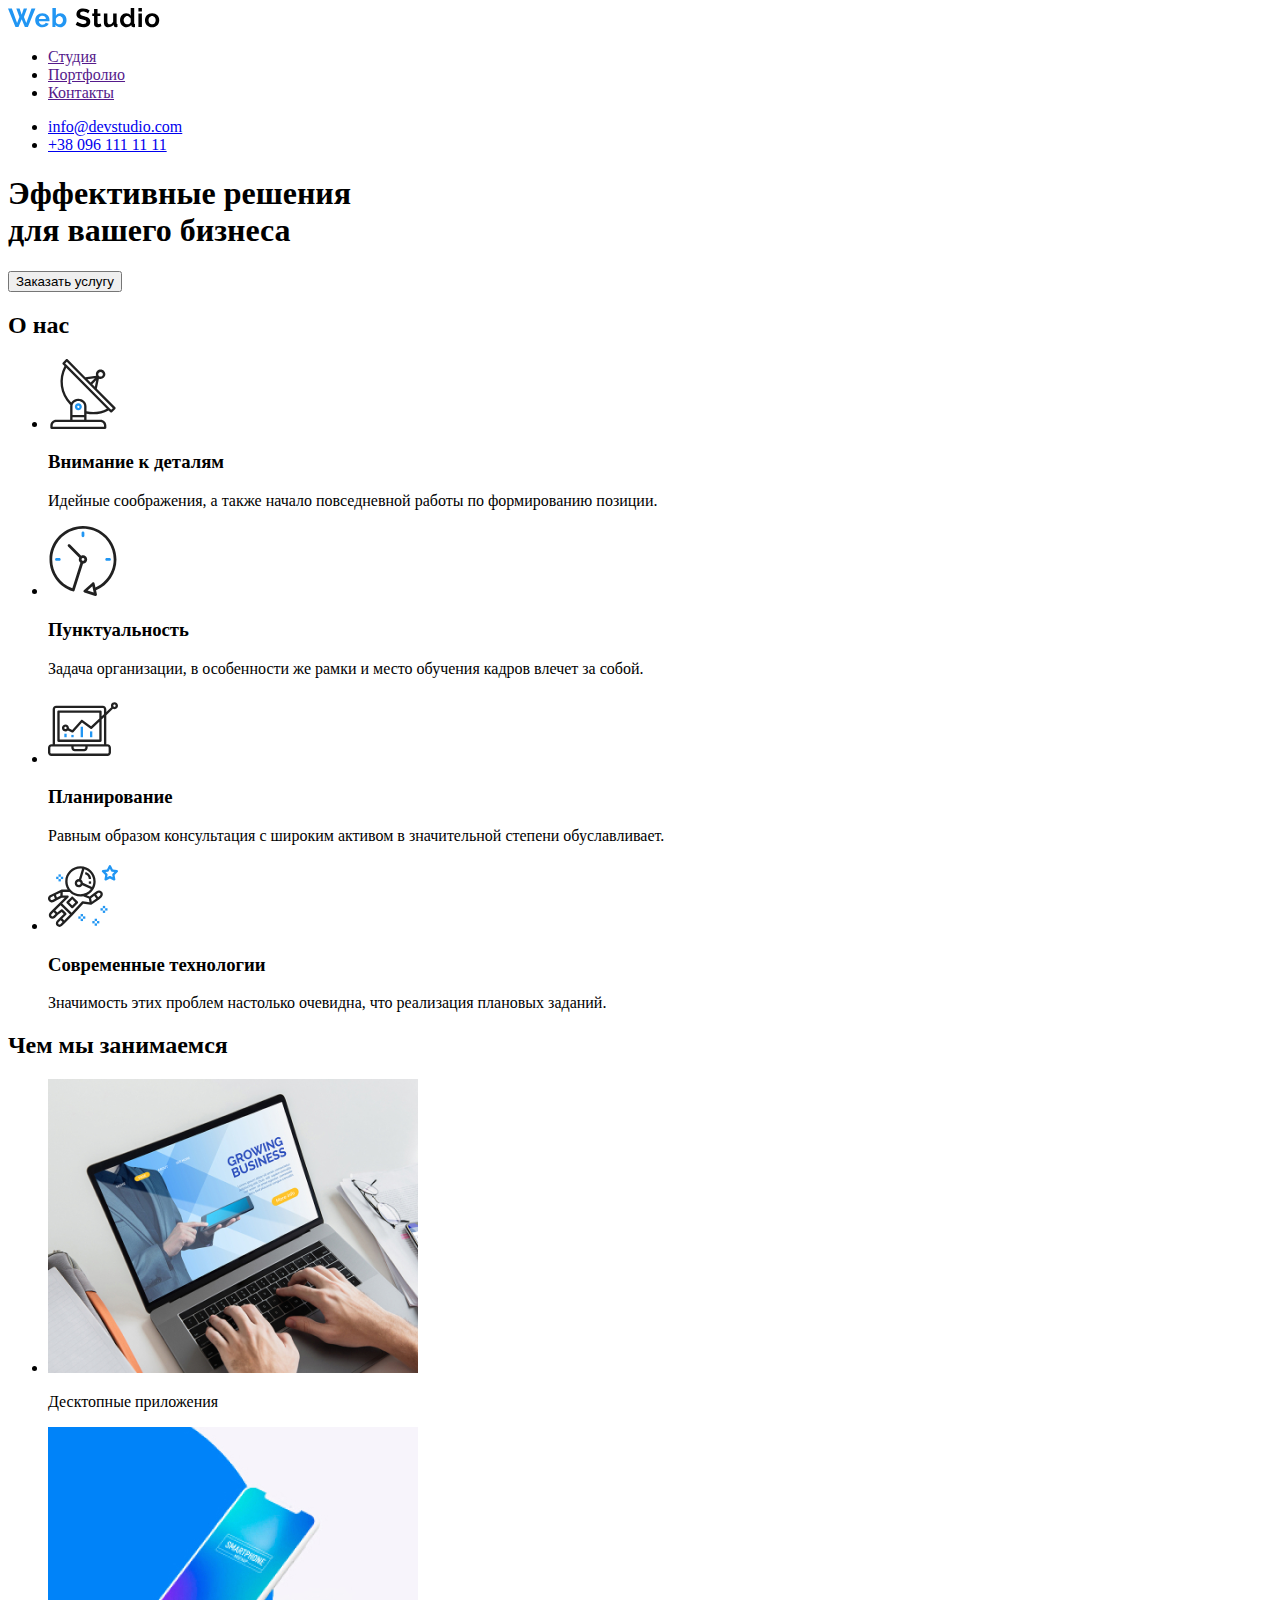
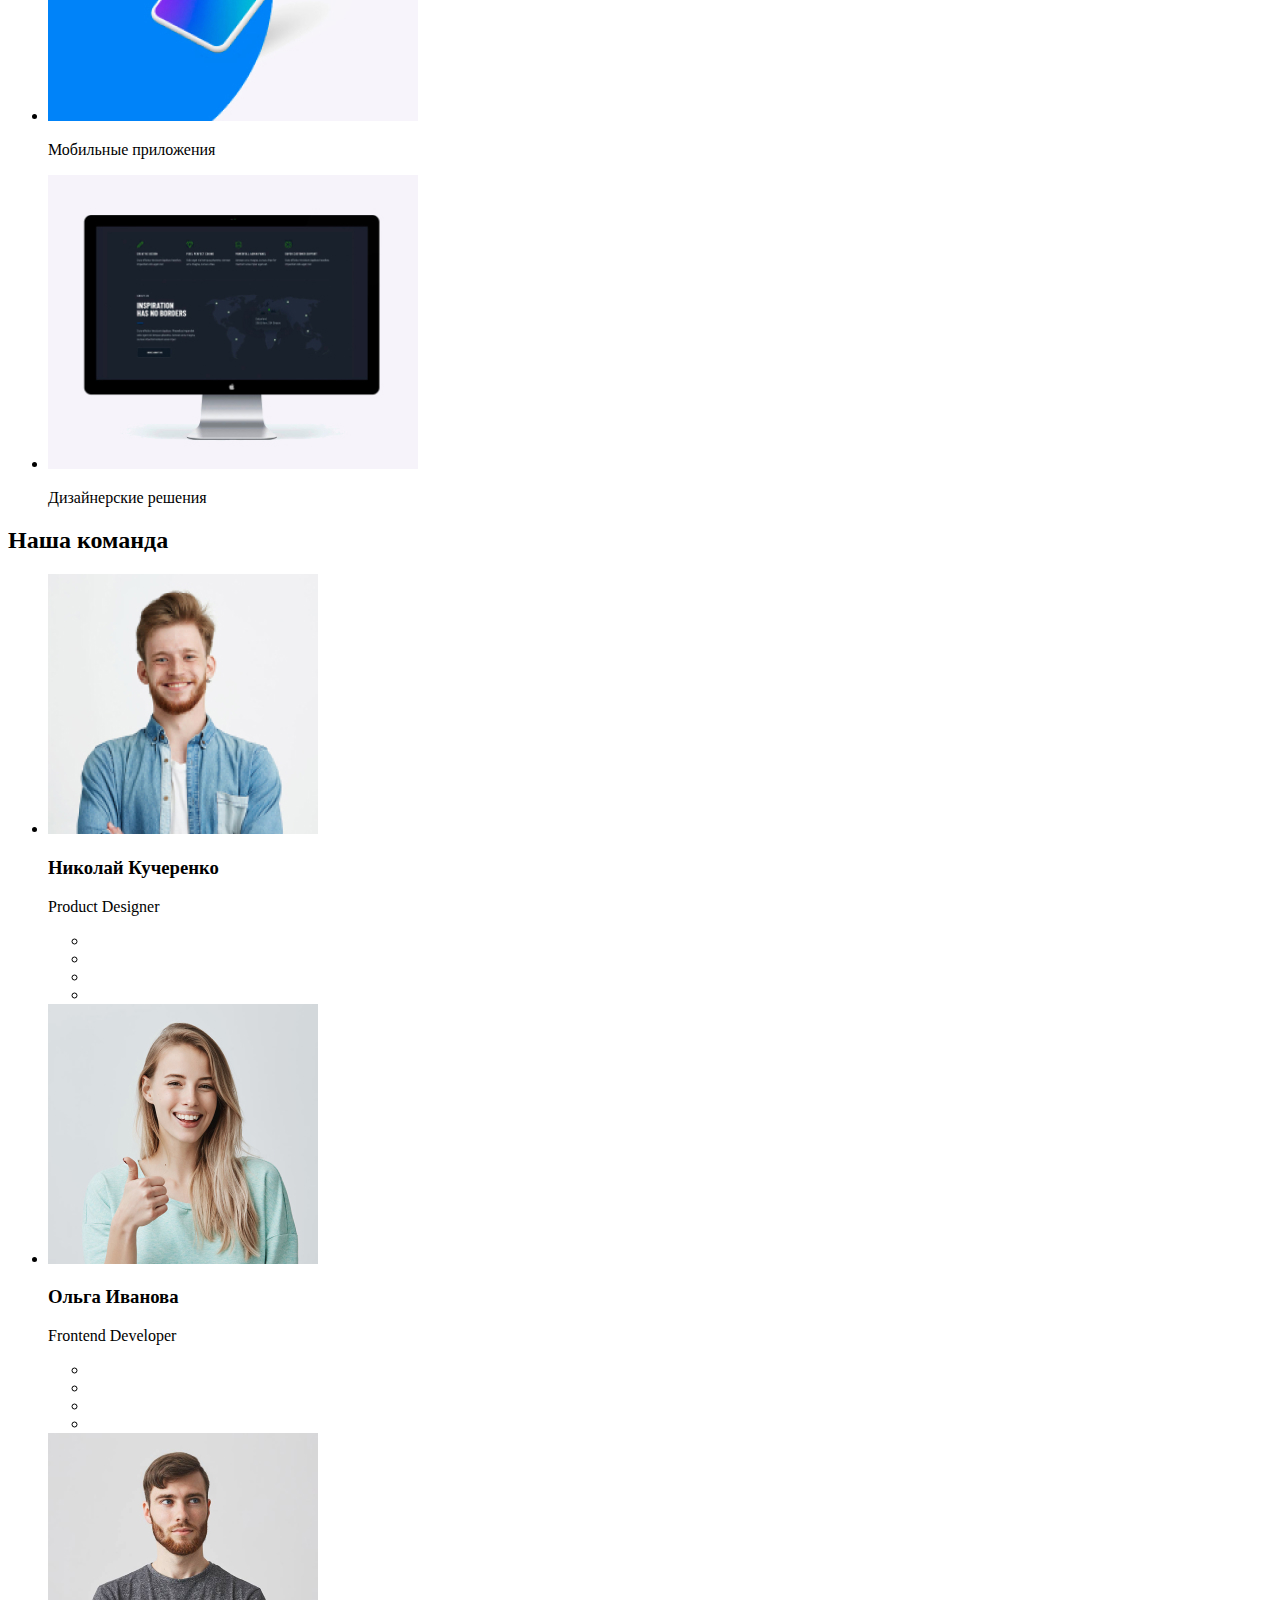
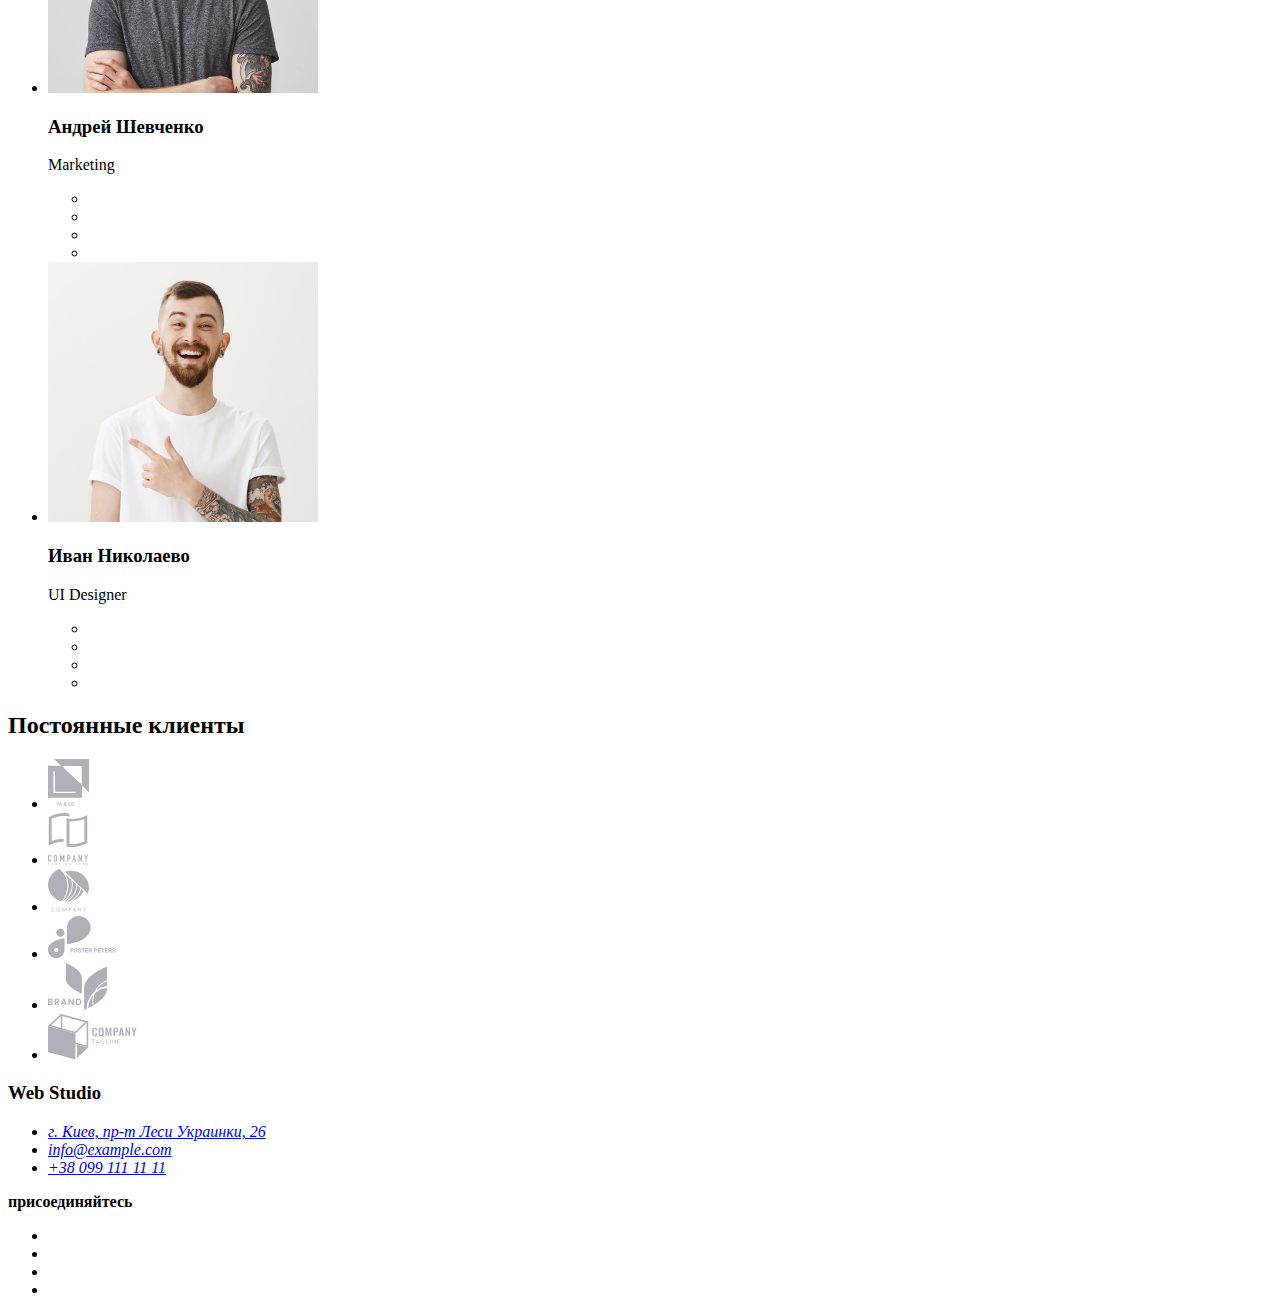
==== index.html @ a101da08 "Разметка портфолио" ====
<!DOCTYPE html>
<html lang="ru">
<head>
    <meta charset="UTF-8">
    <meta name="viewport" content="width=device-width, initial-scale=1.0">
    <title>Студия</title>
</head>
<body>
    <!--Шапка сайта-->
    <header>
    <nav>
        <a href="https://vechorkina.github.io/goit-markup-hw-01/">
            <img src="./images/shapka/Web-Studio.svg" alt="логотип"></a>
        
        <ul>
        <li><a href="">Студия</a></li>
        <li><a href="">Портфолио</a></li>
        <li><a href="">Контакты</a></li>
        </ul>
    </nav>
    <ul>
        <li>
            <a href="mailto:info@devstudio.com">info@devstudio.com</a>
        </li>
        <li>
            <a href="tel:+380961111111">+38 096 111 11 11</a>
        </li>
    </ul>
    </header>


  <main>
      <!--Главная-->  
    <section>
        <h1>Эффективные решения<br/> для вашего бизнеса</h1>
        <button type="button">Заказать услугу</button>
    </section>

    <!--Преимущества-->
    <section>
        <h2>О нас</h2>
        <ul>
            <li>
                <a href=""><img src="./images/section2/antenna-1.svg" alt="антенна"></a>
                <h3>Внимание к деталям</h3>
                <p>Идейные соображения, а также начало повседневной работы по формированию позиции.</p>
            </li>
            <li>
                <a href=""><img src="./images/section2/clock-1.svg" alt="часы"></a>
                <h3>Пунктуальность</h3>
                <p>Задача организации, в особенности же рамки и место обучения кадров влечет за собой.</p>
            </li>
            <li>
                <a href=""><img src="./images/section2/diagram-1.svg" alt="диаграмма"></a>
                <h3>Планирование</h3>
                <p>Равным образом консультация с широким активом в значительной степени обуславливает.</p>
            </li>
            <li>
                <a href=""><img src="./images/section2/astronaut.svg" alt="космонавт"></a>
                <h3>Современные технологии</h3>
                <p>Значимость этих проблем настолько очевидна, что реализация плановых заданий.</p>
            </li>
        </ul>
    </section>

    <!--Услуги-->
    <section>
        <h2>Чем мы занимаемся</h2>
        <ul>
            <li>
                <a href=""><img src="./images/yslygi/img.png" alt="ноутбук" 
                width="370"
                height="294"></a>
                <p>Десктопные приложения</p>
            </li>
            <li>
                <a href=""><img src="./images/yslygi/box.jpg" alt="смартфон"
                width="370"
                height="294"></a>
                <p>Мобильные приложения</p>
            </li>
            <li>
                <a href=""><img src="./images/yslygi/img-1.jpg" alt="монитор"
                    width="370"
                    height="294"></a>
                <p>Дизайнерские решения</p>
            </li>
        </ul>
    </section>

    <!--Наша команда-->
    <section>
        <h2>Наша команда</h2>
          <ul>
                <li> 
                    <img src="./images/komanda/kucherenko.jpg" alt="kucherenko"
                        width="270"
                        height="260">
                    <h3>Николай Кучеренко</h3>
                    <p lang="en">Product Designer</p>
                <ul>
                    <li><a href="" aria-label="иконка Инстаграма"></a></li>
                    <li><a href="" aria-label="иконка Твиттера"></a></li>
                    <li><a href="" aria-label="иконка Фейсбука"></a></li>
                    <li><a href="" aria-label="иконка Линкедина"></a></li>
                </ul>
                </li>   
                <li> 
                    <img src="./images/komanda/ivanova.jpg" alt="ivanova"
                        width="270"
                        height="260">
                    <h3>Ольга Иванова</h3>
                    <p lang="en">Frontend Developer</p>
                <ul>
                    <li><a href="" aria-label="иконка Инстаграма"></a></li>
                    <li><a href="" aria-label="иконка Твиттера"></a></li>
                    <li><a href="" aria-label="иконка Фейсбука"></a></li>
                    <li><a href="" aria-label="иконка Линкедина"></a></li>
                </ul>
                </li>   
                
                <li> 
                    <img src="./images/komanda/shevchenko.jpg" alt="shevchenko"
                        width="270"
                        height="260">
                    <h3>Андрей Шевченко</h3>
                    <p lang="en">Marketing</p>
                <ul>
                    <li><a href="" aria-label="иконка Инстаграма"></a></li>
                    <li><a href="" aria-label="иконка Твиттера"></a></li>
                    <li><a href="" aria-label="иконка Фейсбука"></a></li>
                    <li><a href="" aria-label="иконка Линкедина"></a></li>
                </ul>
                </li> 
                
                <li> 
                    <img src="./images/komanda/nikolayev.jpg" alt="nikolayev"
                        width="270"
                        height="260">
                    <h3>Иван Николаево</h3>
                    <p lang="en">UI Designer</p>
                <ul>
                    <li><a href="" aria-label="иконка Инстаграма"></a></li>
                    <li><a href="" aria-label="иконка Твиттера"></a></li>
                    <li><a href="" aria-label="иконка Фейсбука"></a></li>
                    <li><a href="" aria-label="иконка Линкедина"></a></li>
                </ul>
                </li>
            </ul>
    </section>  

     <!--Постоянные клиенты-->
    <section>
         
          <h2>Постоянные клиенты</h2>
          <ul>
              <li> 
                  <a href=""><img src="./images/klienty/co-1.svg" alt="company1"></a>
              </li>
              <li>
                <a href=""><img src="./images/klienty/co-2.svg" alt="company2"></a>
              </li>
              <li>
                <a href=""><img src="./images/klienty/co-3.svg" alt="company3"></a>
              </li>
              <li>
                <a href=""><img src="./images/klienty/co-4.svg" alt="company4"></a>
              </li>
              <li>
                <a href=""><img src="./images/klienty/co-5.svg" alt="company5"></a>
              </li>
              <li>
                <a href=""><img src="./images/klienty/co-6.svg" alt="company6"></a>
              </li>
          </ul>
    </section>
    </main>
 
 
    <!--Контакты-->
    <footer>
        <div>
        <h3><span>Web</span> Studio</h3>
        <address>
        <ul>
            <li>
                 <a href="https://goo.gl/maps/GvZQLsqHCJoxkxdJA" target="_blank"> г. Киев, пр-т Леси Украинки, 26</a>
            </li>
            <li>
                <a href="mailto:info@example.com">info@example.com</a>
            </li>
            <li>
                <a href="tel:+380991111111">+38 099 111 11 11</a>
            </li>
        </ul>
    </address>
    </div>
    <div>
        <b>присоединяйтесь</b>
        <ul>
            <li><a href="" aria-label="ссылка на Инстаграм"></a></li>
            <li><a href="" aria-label="ссылка на Твиттер"></a></li>
            <li><a href="" aria-label="ссылка на Фейсбук"></a></li>
            <li><a href="" aria-label="ссылка на Линкедин"></a></li>
        </ul>
    </div>
    </footer>
  
</body>
</html>
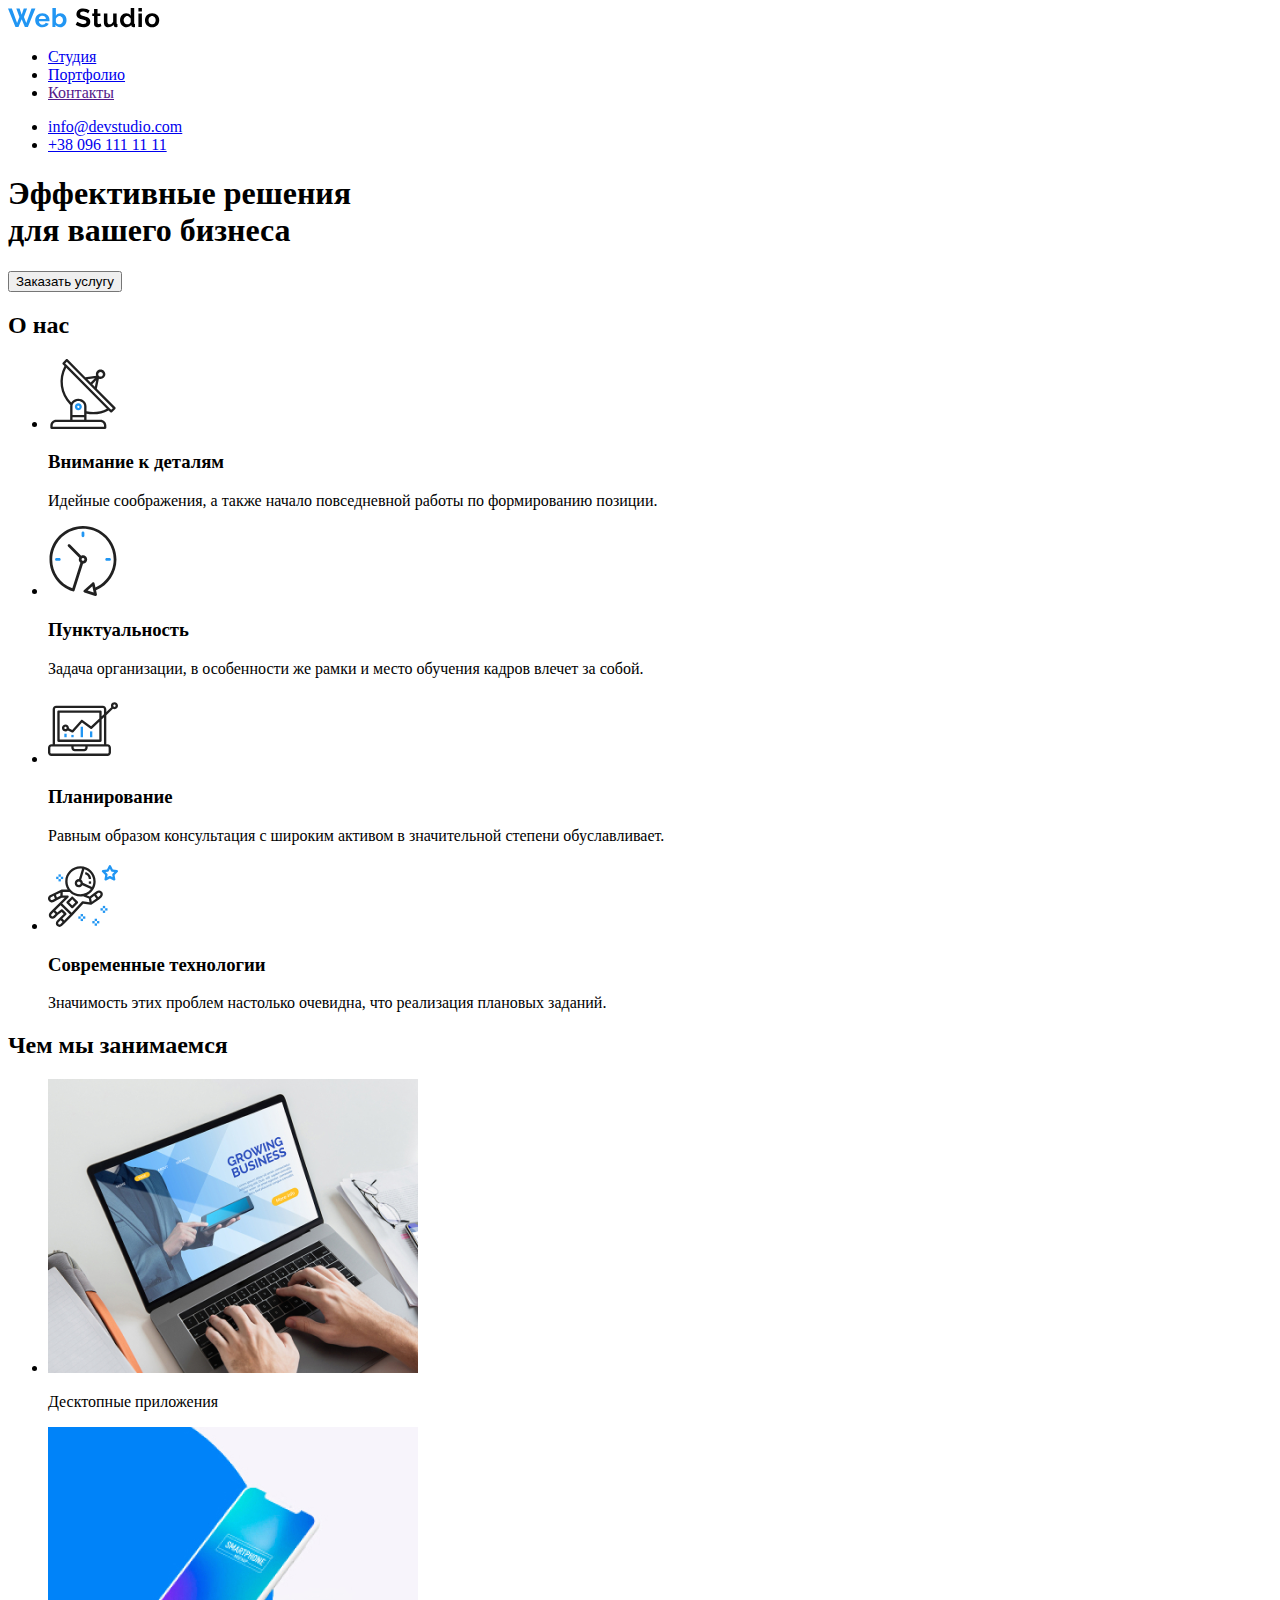
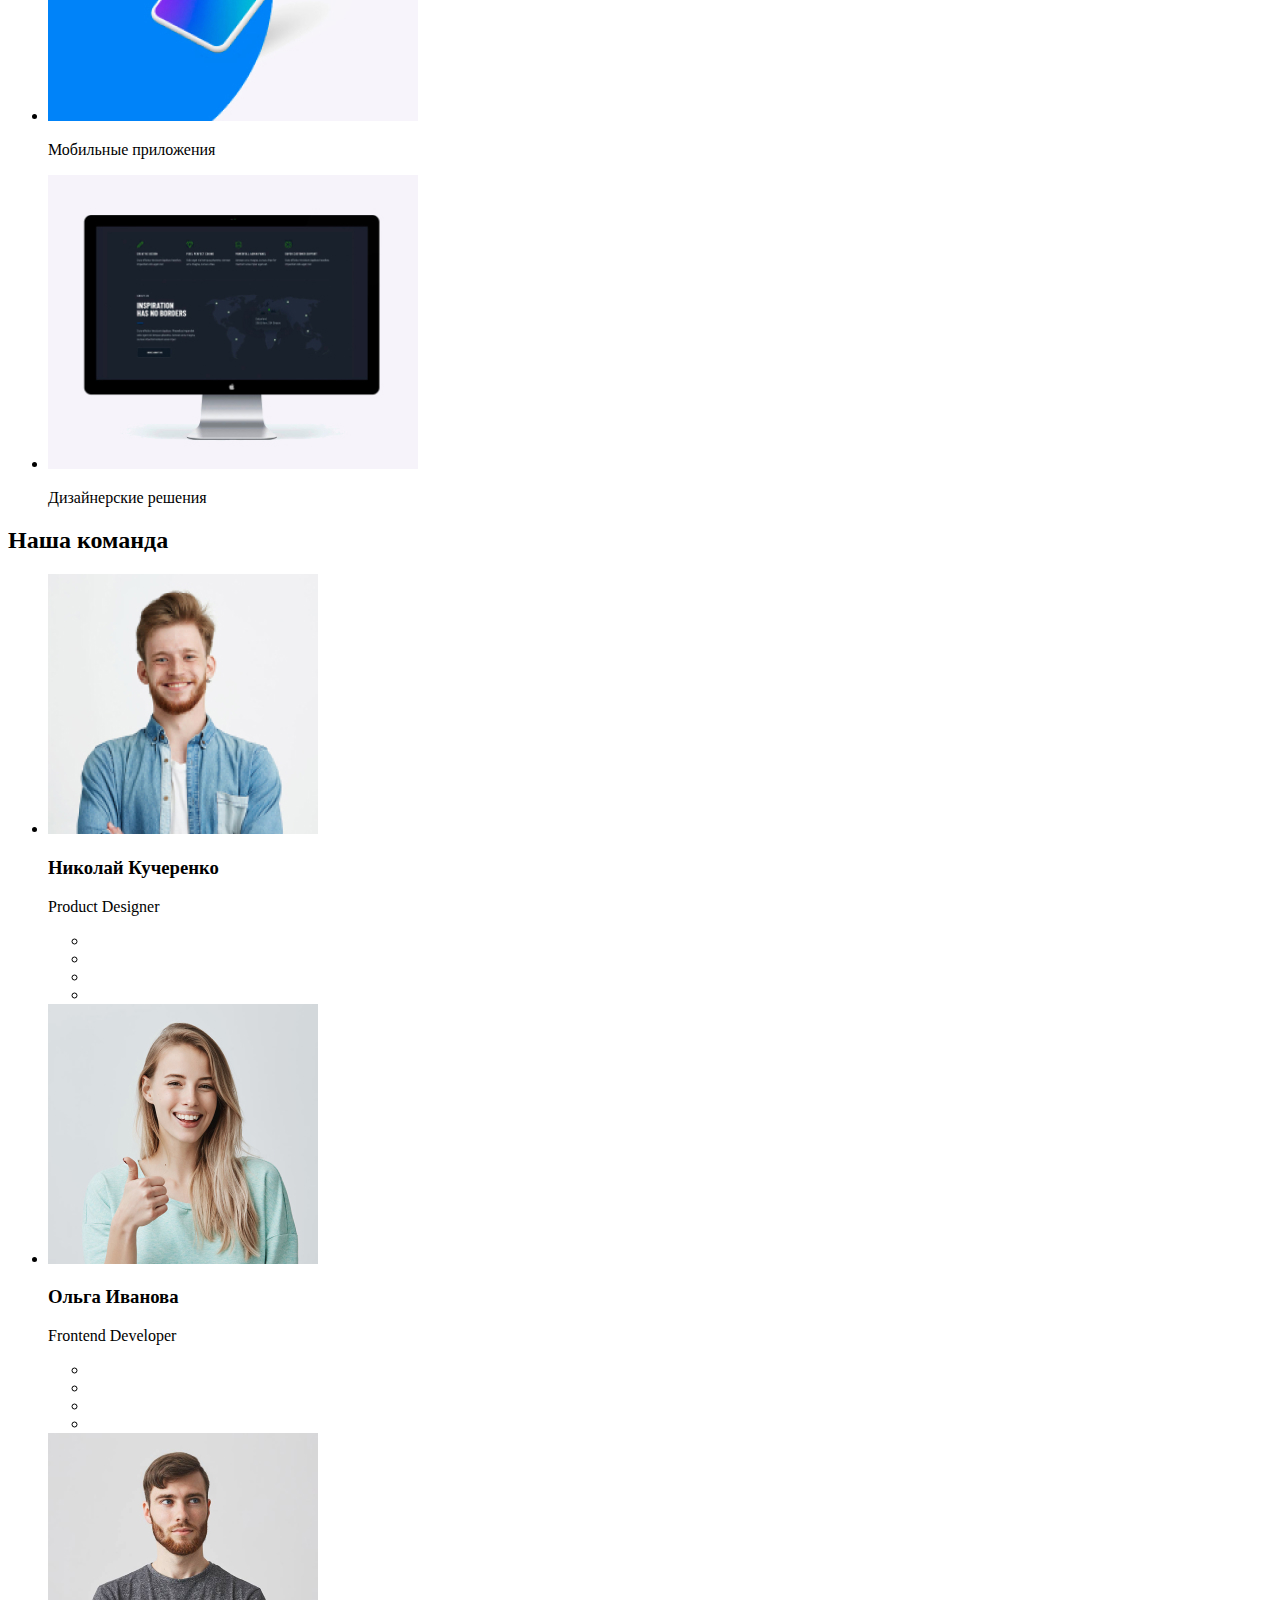
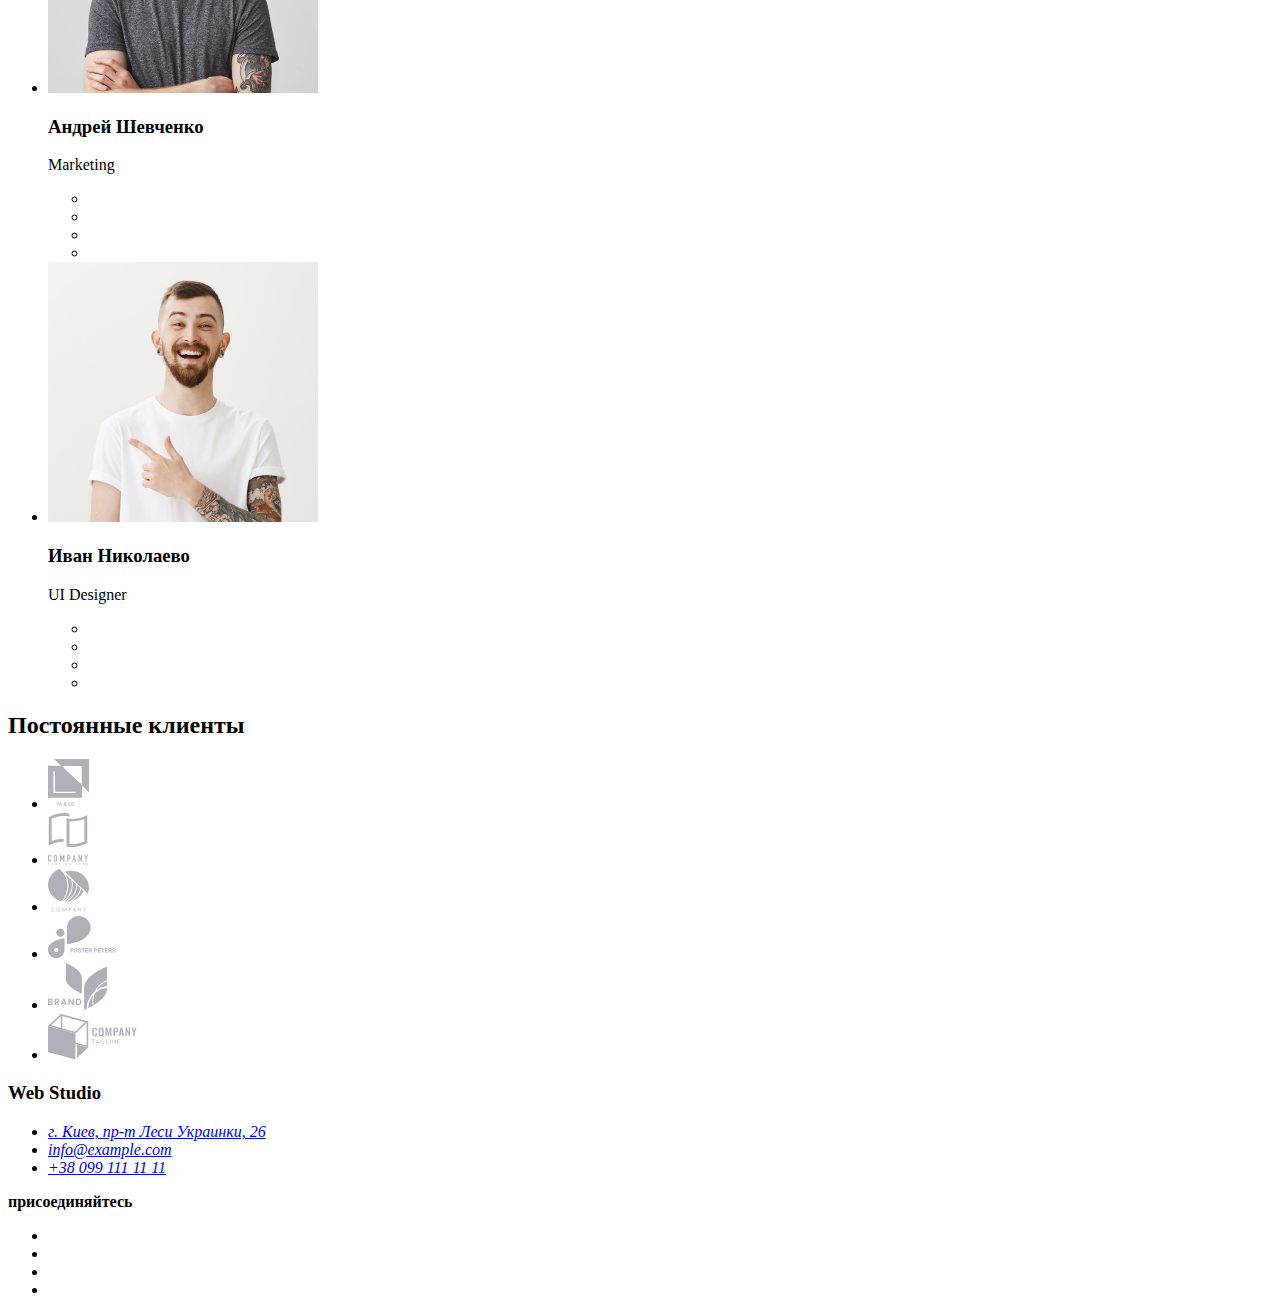
==== commit e363a082: "часть классов" ====
--- a/index.html
+++ b/index.html
@@ -4,20 +4,30 @@
     <meta charset="UTF-8">
     <meta name="viewport" content="width=device-width, initial-scale=1.0">
     <title>Студия</title>
+    <link rel="stylesheet" href="./css/styles.css">
+
 </head>
 <body>
     <!--Шапка сайта-->
-    <header>
-    <nav>
-        <a href="https://vechorkina.github.io/goit-markup-hw-01/">
+    <header class="main-header">
+    <nav class="navigation">
+        <a class="navigation" href="https://vechorkina.github.io/goit-markup-hw-01/">
             <img src="./images/shapka/Web-Studio.svg" alt="логотип"></a>
         
-        <ul>
-        <li><a href="">Студия</a></li>
-        <li><a href="">Портфолио</a></li>
-        <li><a href="">Контакты</a></li>
+        <ul  class="nav-link">
+        <li class="nav-list-item">
+            <a class="nav-list-link" href="./">Студия</a>
+        </li>
+        <li class="nav-list-item">
+            <a href="portfolio.html">Портфолио</a>
+        </li>
+        <li class="nav-list-item">
+            <a href="">Контакты</a>
+        </li>
         </ul>
     </nav>
+    
+    
     <ul>
         <li>
             <a href="mailto:info@devstudio.com">info@devstudio.com</a>
--- a/css/styles.css
+++ b/css/styles.css
@@ -0,0 +1 @@
+/*main-header*/
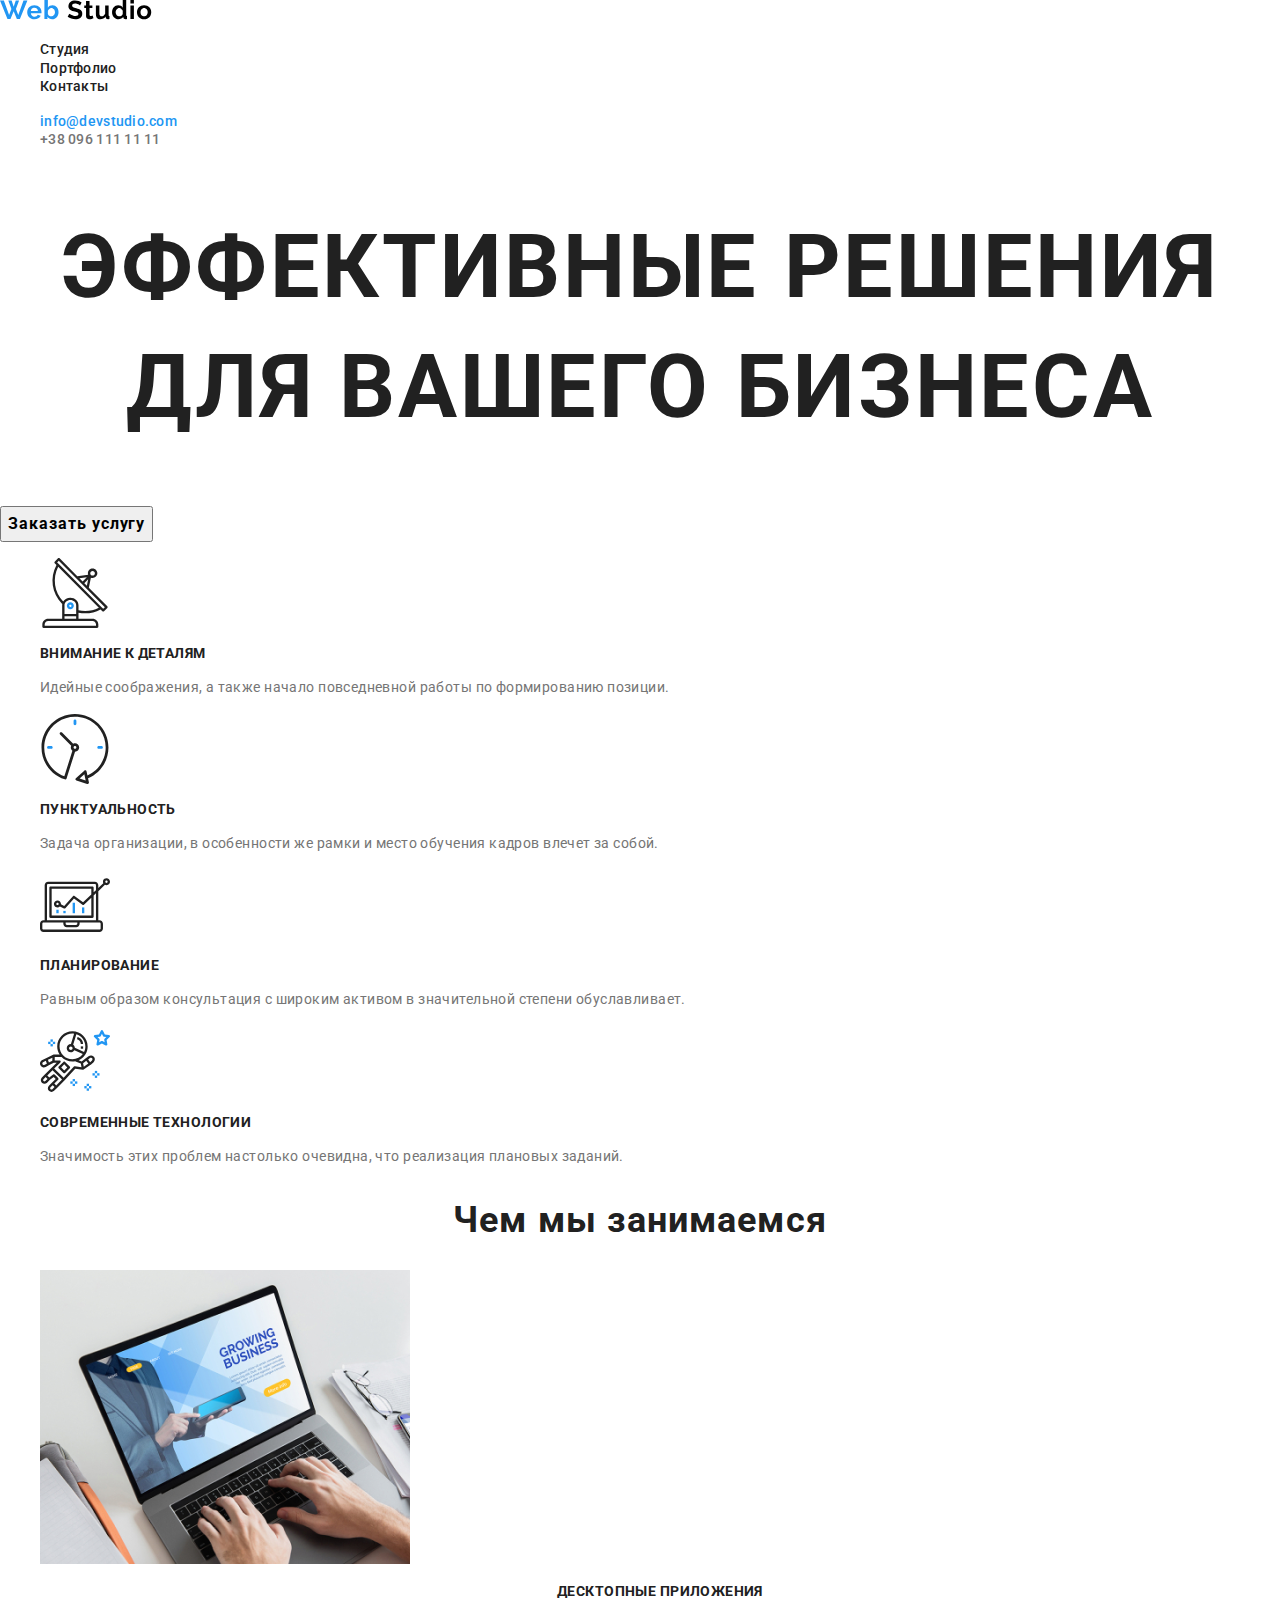
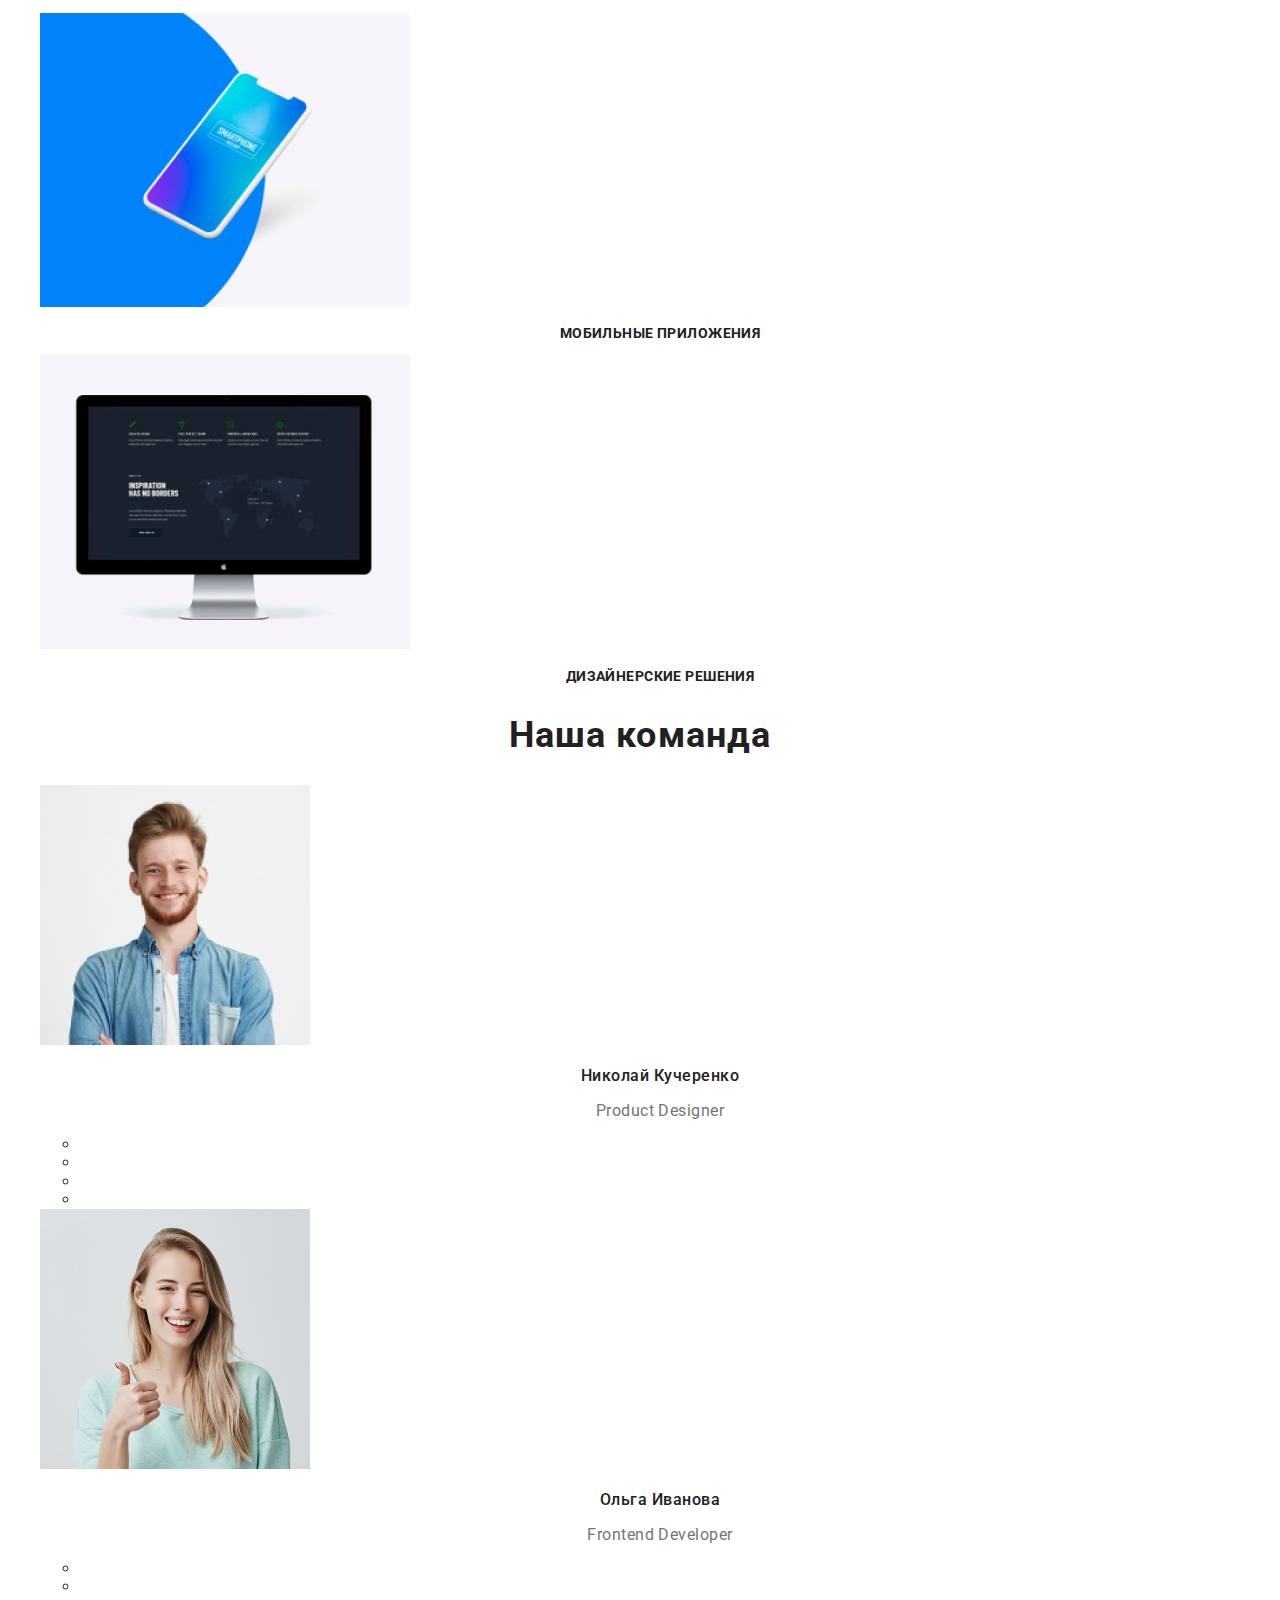
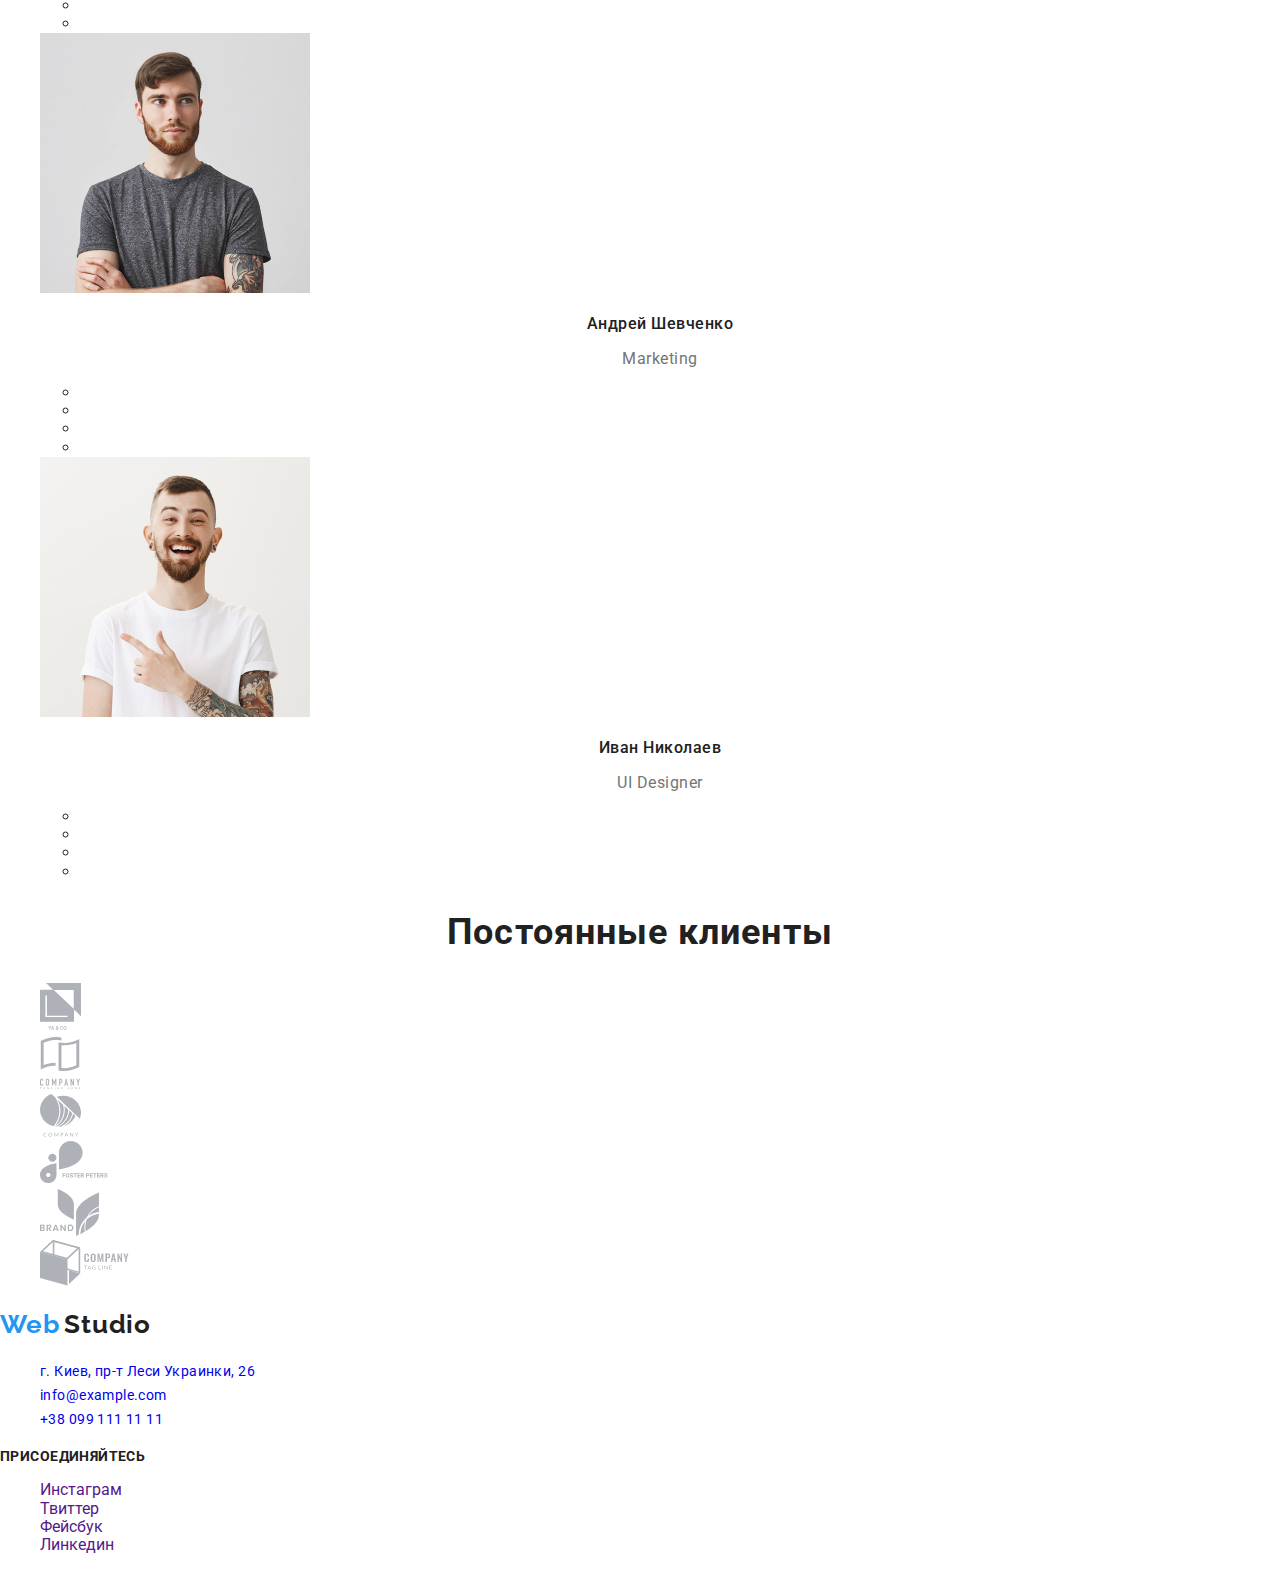
==== commit 4c6d90bc: "сохранить" ====
--- a/index.html
+++ b/index.html
@@ -4,36 +4,38 @@
     <meta charset="UTF-8">
     <meta name="viewport" content="width=device-width, initial-scale=1.0">
     <title>Студия</title>
+    <link href="https://fonts.googleapis.com/css2?family=Raleway:wght@700&family=Roboto:wght@400;500;700&display=swap" rel="stylesheet">
     <link rel="stylesheet" href="./css/styles.css">
+    <link rel="stylesheet" href="./css/normalize.css">
 
 </head>
 <body>
     <!--Шапка сайта-->
-    <header class="main-header">
+    <header class="header">
     <nav class="navigation">
-        <a class="navigation" href="https://vechorkina.github.io/goit-markup-hw-01/">
-            <img src="./images/shapka/Web-Studio.svg" alt="логотип"></a>
+        <a class="logo" href="https://vechorkina.github.io/goit-markup-hw-01/">
+            <img class="logo-img" src="./images/shapka/Web-Studio.svg" alt="логотип"></a>
         
-        <ul  class="nav-link">
+        <ul  class="nav-menu list">
         <li class="nav-list-item">
-            <a class="nav-list-link" href="./">Студия</a>
+            <a class="nav-list-link link" href="./">Студия</a>
         </li>
         <li class="nav-list-item">
-            <a href="portfolio.html">Портфолио</a>
+            <a class="nav-list-link link" href="portfolio.html">Портфолио</a>
         </li>
         <li class="nav-list-item">
-            <a href="">Контакты</a>
+            <a class="nav-list-link link" href="">Контакты</a>
         </li>
         </ul>
     </nav>
     
     
-    <ul>
+    <ul class="header-address list">
         <li>
-            <a href="mailto:info@devstudio.com">info@devstudio.com</a>
+            <a class="header-email link" href="mailto:info@devstudio.com">info@devstudio.com</a>
         </li>
         <li>
-            <a href="tel:+380961111111">+38 096 111 11 11</a>
+            <a class="header-tel link" href="tel:+380961111111">+38 096 111 11 11</a>
         </li>
     </ul>
     </header>
@@ -41,73 +43,73 @@
 
   <main>
       <!--Главная-->  
-    <section>
-        <h1>Эффективные решения<br/> для вашего бизнеса</h1>
-        <button type="button">Заказать услугу</button>
+    <section class="heading">
+        <h1 class="heading-title">Эффективные решения<br/> для вашего бизнеса</h1>
+        <button class="btn" type="button">Заказать услугу</button>
     </section>
 
     <!--Преимущества-->
-    <section>
-        <h2>О нас</h2>
-        <ul>
+    <section class="advantages">
+        <h2 hidden>О нас</h2>
+        <ul class="list">
             <li>
                 <a href=""><img src="./images/section2/antenna-1.svg" alt="антенна"></a>
-                <h3>Внимание к деталям</h3>
-                <p>Идейные соображения, а также начало повседневной работы по формированию позиции.</p>
+                <h3 class="advantages-heading">Внимание к деталям</h3>
+                <p class="advantages-heading-descr">Идейные соображения, а также начало повседневной работы по формированию позиции.</p>
             </li>
             <li>
                 <a href=""><img src="./images/section2/clock-1.svg" alt="часы"></a>
-                <h3>Пунктуальность</h3>
-                <p>Задача организации, в особенности же рамки и место обучения кадров влечет за собой.</p>
+                <h3 class="advantages-heading">Пунктуальность</h3>
+                <p class="advantages-heading-descr">Задача организации, в особенности же рамки и место обучения кадров влечет за собой.</p>
             </li>
             <li>
                 <a href=""><img src="./images/section2/diagram-1.svg" alt="диаграмма"></a>
-                <h3>Планирование</h3>
-                <p>Равным образом консультация с широким активом в значительной степени обуславливает.</p>
+                <h3 class="advantages-heading">Планирование</h3>
+                <p class="advantages-heading-descr">Равным образом консультация с широким активом в значительной степени обуславливает.</p>
             </li>
             <li>
                 <a href=""><img src="./images/section2/astronaut.svg" alt="космонавт"></a>
-                <h3>Современные технологии</h3>
-                <p>Значимость этих проблем настолько очевидна, что реализация плановых заданий.</p>
+                <h3 class="advantages-heading">Современные технологии</h3>
+                <p class="advantages-heading-descr">Значимость этих проблем настолько очевидна, что реализация плановых заданий.</p>
             </li>
         </ul>
     </section>
 
     <!--Услуги-->
     <section>
-        <h2>Чем мы занимаемся</h2>
-        <ul>
-            <li>
-                <a href=""><img src="./images/yslygi/img.png" alt="ноутбук" 
+        <h2 class="services">Чем мы занимаемся</h2>
+        <ul class="services-list list">
+            <li>
+                <a class="services-list-link" href=""><img src="./images/yslygi/img.png" alt="ноутбук" 
                 width="370"
                 height="294"></a>
-                <p>Десктопные приложения</p>
+                <p class="services-list-descr">Десктопные приложения</p>
             </li>
             <li>
                 <a href=""><img src="./images/yslygi/box.jpg" alt="смартфон"
                 width="370"
                 height="294"></a>
-                <p>Мобильные приложения</p>
+                <p class="services-list-descr">Мобильные приложения</p>
             </li>
             <li>
                 <a href=""><img src="./images/yslygi/img-1.jpg" alt="монитор"
                     width="370"
                     height="294"></a>
-                <p>Дизайнерские решения</p>
+                <p class="services-list-descr">Дизайнерские решения</p>
             </li>
         </ul>
     </section>
 
     <!--Наша команда-->
     <section>
-        <h2>Наша команда</h2>
-          <ul>
+        <h2 class="team">Наша команда</h2>
+          <ul class="list">
                 <li> 
                     <img src="./images/komanda/kucherenko.jpg" alt="kucherenko"
                         width="270"
                         height="260">
-                    <h3>Николай Кучеренко</h3>
-                    <p lang="en">Product Designer</p>
+                    <h3 class="team-staff-name">Николай Кучеренко</h3>
+                    <p class="team-staff" lang="en">Product Designer</p>
                 <ul>
                     <li><a href="" aria-label="иконка Инстаграма"></a></li>
                     <li><a href="" aria-label="иконка Твиттера"></a></li>
@@ -119,8 +121,8 @@
                     <img src="./images/komanda/ivanova.jpg" alt="ivanova"
                         width="270"
                         height="260">
-                    <h3>Ольга Иванова</h3>
-                    <p lang="en">Frontend Developer</p>
+                    <h3 class="team-staff-name">Ольга Иванова</h3>
+                    <p class="team-staff" lang="en">Frontend Developer</p>
                 <ul>
                     <li><a href="" aria-label="иконка Инстаграма"></a></li>
                     <li><a href="" aria-label="иконка Твиттера"></a></li>
@@ -133,8 +135,8 @@
                     <img src="./images/komanda/shevchenko.jpg" alt="shevchenko"
                         width="270"
                         height="260">
-                    <h3>Андрей Шевченко</h3>
-                    <p lang="en">Marketing</p>
+                    <h3 class="team-staff-name">Андрей Шевченко</h3>
+                    <p class="team-staff" lang="en">Marketing</p>
                 <ul>
                     <li><a href="" aria-label="иконка Инстаграма"></a></li>
                     <li><a href="" aria-label="иконка Твиттера"></a></li>
@@ -147,8 +149,8 @@
                     <img src="./images/komanda/nikolayev.jpg" alt="nikolayev"
                         width="270"
                         height="260">
-                    <h3>Иван Николаево</h3>
-                    <p lang="en">UI Designer</p>
+                    <h3 class="team-staff-name">Иван Николаев</h3>
+                    <p class="team-staff" lang="en">UI Designer</p>
                 <ul>
                     <li><a href="" aria-label="иконка Инстаграма"></a></li>
                     <li><a href="" aria-label="иконка Твиттера"></a></li>
@@ -162,25 +164,25 @@
      <!--Постоянные клиенты-->
     <section>
          
-          <h2>Постоянные клиенты</h2>
-          <ul>
+          <h2 class="clients">Постоянные клиенты</h2>
+          <ul class="list">
               <li> 
-                  <a href=""><img src="./images/klienty/co-1.svg" alt="company1"></a>
-              </li>
-              <li>
-                <a href=""><img src="./images/klienty/co-2.svg" alt="company2"></a>
-              </li>
-              <li>
-                <a href=""><img src="./images/klienty/co-3.svg" alt="company3"></a>
-              </li>
-              <li>
-                <a href=""><img src="./images/klienty/co-4.svg" alt="company4"></a>
-              </li>
-              <li>
-                <a href=""><img src="./images/klienty/co-5.svg" alt="company5"></a>
-              </li>
-              <li>
-                <a href=""><img src="./images/klienty/co-6.svg" alt="company6"></a>
+                  <a class="clients-link" href=""><img src="./images/klienty/co-1.svg" alt="company1"></a>
+              </li>
+              <li>
+                <a class="clients-link" href=""><img src="./images/klienty/co-2.svg" alt="company2"></a>
+              </li>
+              <li>
+                <a class="clients-link" href=""><img src="./images/klienty/co-3.svg" alt="company3"></a>
+              </li>
+              <li>
+                <a class="clients-link" href=""><img src="./images/klienty/co-4.svg" alt="company4"></a>
+              </li>
+              <li>
+                <a class="clients-link" href=""><img src="./images/klienty/co-5.svg" alt="company5"></a>
+              </li>
+              <li>
+                <a class="clients-link" href=""><img src="./images/klienty/co-6.svg" alt="company6"></a>
               </li>
           </ul>
     </section>
@@ -190,28 +192,28 @@
     <!--Контакты-->
     <footer>
         <div>
-        <h3><span>Web</span> Studio</h3>
+        <h3 class="logo"><span class="logo-color-blue">Web</span> <span class="logo-color">Studio</span> </h3>
         <address>
-        <ul>
-            <li>
-                 <a href="https://goo.gl/maps/GvZQLsqHCJoxkxdJA" target="_blank"> г. Киев, пр-т Леси Украинки, 26</a>
-            </li>
-            <li>
-                <a href="mailto:info@example.com">info@example.com</a>
-            </li>
-            <li>
-                <a href="tel:+380991111111">+38 099 111 11 11</a>
+        <ul class="list">
+            <li>
+                 <a class="footer-address link"  href="https://goo.gl/maps/GvZQLsqHCJoxkxdJA" target="_blank"> г. Киев, пр-т Леси Украинки, 26</a>
+            </li>
+            <li>
+                <a class="footer-email link"  href="mailto:info@example.com">info@example.com</a>
+            </li>
+            <li>
+                <a class="footer-tel link"  href="tel:+380991111111">+38 099 111 11 11</a>
             </li>
         </ul>
     </address>
     </div>
     <div>
-        <b>присоединяйтесь</b>
-        <ul>
-            <li><a href="" aria-label="ссылка на Инстаграм"></a></li>
-            <li><a href="" aria-label="ссылка на Твиттер"></a></li>
-            <li><a href="" aria-label="ссылка на Фейсбук"></a></li>
-            <li><a href="" aria-label="ссылка на Линкедин"></a></li>
+        <b class="subscription">присоединяйтесь</b>
+        <ul class="list">
+            <li><a  class="link"  href="" aria-label="ссылка на Инстаграм">Инстаграм</a></li>
+            <li><a  class="link"  href="" aria-label="ссылка на Твиттер">Твиттер</a></li>
+            <li><a  class="link"  href="" aria-label="ссылка на Фейсбук">Фейсбук</a></li>
+            <li><a  class="link"  href="" aria-label="ссылка на Линкедин">Линкедин</a></li>
         </ul>
     </div>
     </footer>
--- a/css/styles.css
+++ b/css/styles.css
@@ -1 +1,272 @@
 /*main-header*/
+
+body {
+    background-color: #ffffff;
+    font-family: 'Roboto', sans-serif;
+    font-size: 16px;
+    color: #212121;
+
+}
+
+/*убирается подчеркивание ссылок*/
+.link {
+    text-decoration: none;
+}
+
+/*убираются точки в списке*/
+.list {
+    list-style: none;
+}
+
+/*Стиль навигации*/
+.nav-list-link {
+    font-weight: 500;
+    font-size: 14px;
+    line-height: 1.14;
+    letter-spacing: 0.02em;
+    color: #212121;
+   
+}
+
+.nav-list-link:hover,
+.nav-list-link:focus {
+    color: #2196F3;
+}
+
+
+/*стиль почты*/
+.header-email{
+    font-weight: 500;
+    font-size: 14px;
+    line-height: 1.14;
+    letter-spacing: 0.02em;
+    color: #2196F3;
+}
+
+
+/*стиль телефона*/
+.header-tel {
+    font-weight: 500;
+    font-size: 14px;
+    line-height: 1.14;
+    letter-spacing: 0.02em;
+    color: #757575;
+}
+
+.header-email:hover,
+.header-email:focus,
+.header-tel:hover,
+.header-tel:focus {
+    color:  #2196F3;
+}
+
+/*Главная*/   /**/
+.heading {
+    font-weight: 900;
+    font-size: 44px;
+    line-height: 1.36;
+    /* or 136% */
+    text-align: center;
+    letter-spacing: 0.06em;
+    text-transform: uppercase;
+    /*color: #FFFFFF;*/
+}
+
+.btn {
+    font-weight: 700;
+    font-size: 16px;
+    line-height: 1.87;
+    /* identical to box height, or 187% */
+    display: flex;
+    align-items: center;
+    text-align: center;
+    letter-spacing: 0.06em;
+    /*color: #FFFFFF;*/
+}
+
+.btn:hover,
+.btn:focus {
+    background-color: #2196F3;
+    color: #ffffff;  
+}
+
+
+/*Преимущества*/ /**/
+.advantages {
+
+}
+
+.advantages-heading {
+    font-weight: bold;
+    font-size: 14px;
+    line-height: 1.14;
+    letter-spacing: 0.03em;
+    text-transform: uppercase;
+    color: #212121;
+}
+
+.advantages-heading-descr {
+    font-weight: normal;
+    font-size: 14px;
+    line-height: 1.71;
+    /* or 171% */
+    letter-spacing: 0.03em;
+    color: #757575;
+}
+
+/*Чем мы занимаемся*/
+
+.services {
+    font-weight: bold;
+    font-size: 36px;
+    line-height: 1.17;
+    text-align: center;
+    letter-spacing: 0.03em;
+    color: #212121;
+}
+
+.services-list-descr {
+    font-weight: bold;
+    font-size: 14px;
+    line-height: 16px;
+    text-align: center;
+    letter-spacing: 0.03em;
+    text-transform: uppercase;
+    /*color: #FFFFFF;*/
+}
+
+/*Наша комманда*/
+.team,
+.clients {
+    font-weight: bold;
+    font-size: 36px;
+    line-height: 42px;
+    text-align: center;
+    letter-spacing: 0.03em;
+    color: #212121;
+}
+
+.team-staff-name {
+font-weight: 500;
+font-size: 16px;
+line-height: 19px;
+/* identical to box height */
+text-align: center;
+letter-spacing: 0.03em;
+color: #212121;
+}
+
+.team-staff {
+font-weight: normal;
+font-size: 16px;
+line-height: 19px;
+/* identical to box height */
+text-align: center;
+letter-spacing: 0.03em;
+color: #757575;
+}
+
+.clients-link:hover,
+.clients-link:focus {
+    color: #2196F3;
+}
+
+/*Контакты*/
+
+.logo-color-blue {
+    font-family: Raleway;
+    font-style: normal;
+    font-weight: bold;
+    font-size: 26px;
+    line-height: 31px;
+    /* identical to box height */
+    letter-spacing: 0.03em;
+    color: #2196F3;
+}
+
+
+.logo-color {
+    font-family: Raleway;
+    font-style: normal;
+    font-weight: bold;
+    font-size: 26px;
+    line-height: 31px;
+    /* identical to box height */
+    letter-spacing: 0.03em;
+    /*color: #FFFFFF;*/
+}
+
+.footer-address {
+    font-style: normal;
+    font-weight: normal;
+    font-size: 14px;
+    line-height: 24px;
+    /* or 171% */
+    letter-spacing: 0.03em;
+    /*color: #FFFFFF;*/
+}
+
+.footer-email,
+.footer-tel
+ {
+    font-style: normal;
+    font-weight: normal;
+    font-size: 14px;
+    line-height: 24px;
+    /* or 171% */
+    letter-spacing: 0.03em;
+    /*color: rgba(255, 255, 255, 0.6);*/
+}
+
+/*присоединяйтесь*/
+.subscription {
+    font-weight: bold;
+    font-size: 14px;
+    line-height: 16px;
+    letter-spacing: 0.03em;
+    text-transform: uppercase;
+    /*color: #FFFFFF;*/
+}
+
+
+.projects {
+    font-weight: bold;
+    font-size: 18px;
+    line-height: 36px;
+    /* identical to box height, or 200% */
+    letter-spacing: 0.06em;
+    color: #212121;
+}
+
+.our-projects {
+    font-weight: normal;
+    font-size: 16px;
+    line-height: 30px;
+    /* identical to box height, or 187% */
+    letter-spacing: 0.03em;
+    color: #757575;
+    }
+
+.our-projects-descr {
+    font-weight: normal;
+font-size: 18px;
+line-height: 28px;
+/* or 156% */
+letter-spacing: 0.03em;
+/*color: #FFFFFF;*/
+}
+
+
+
+
+
+
+
+
+
+
+
+
+
+
+
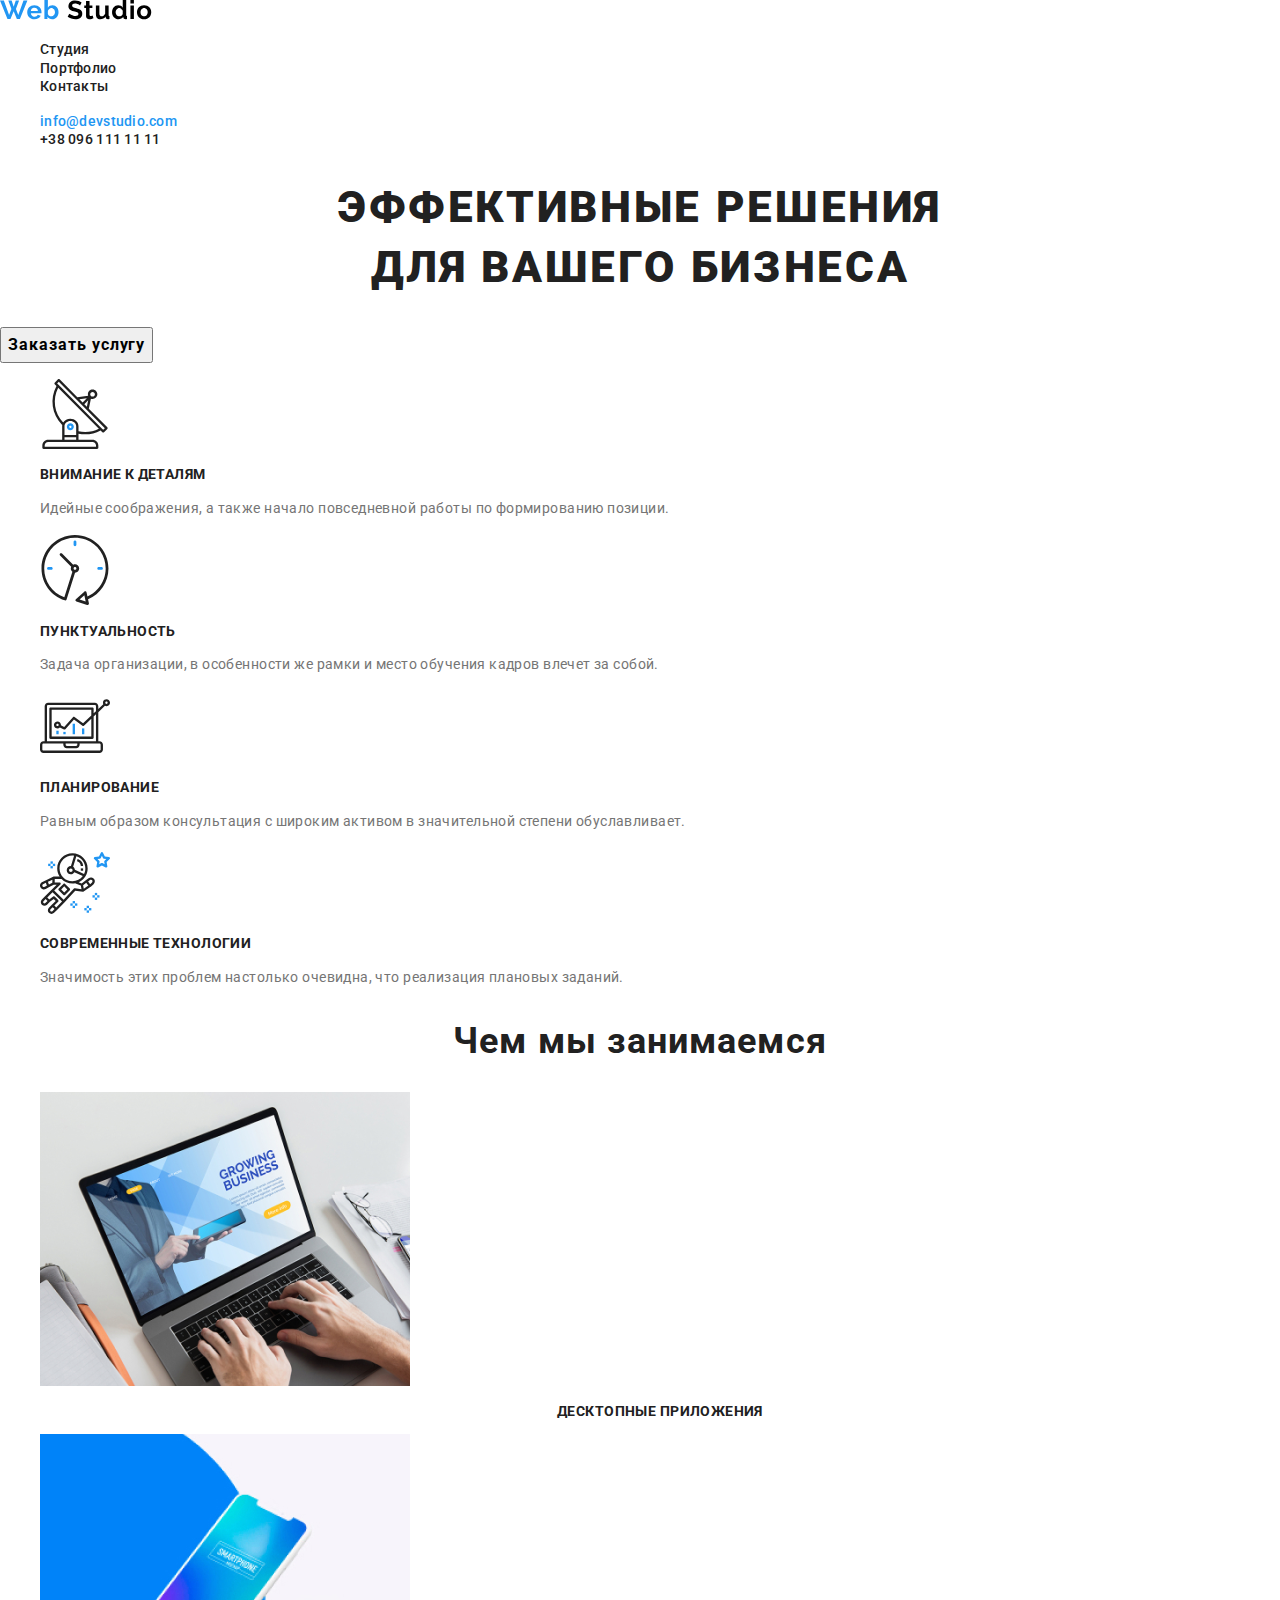
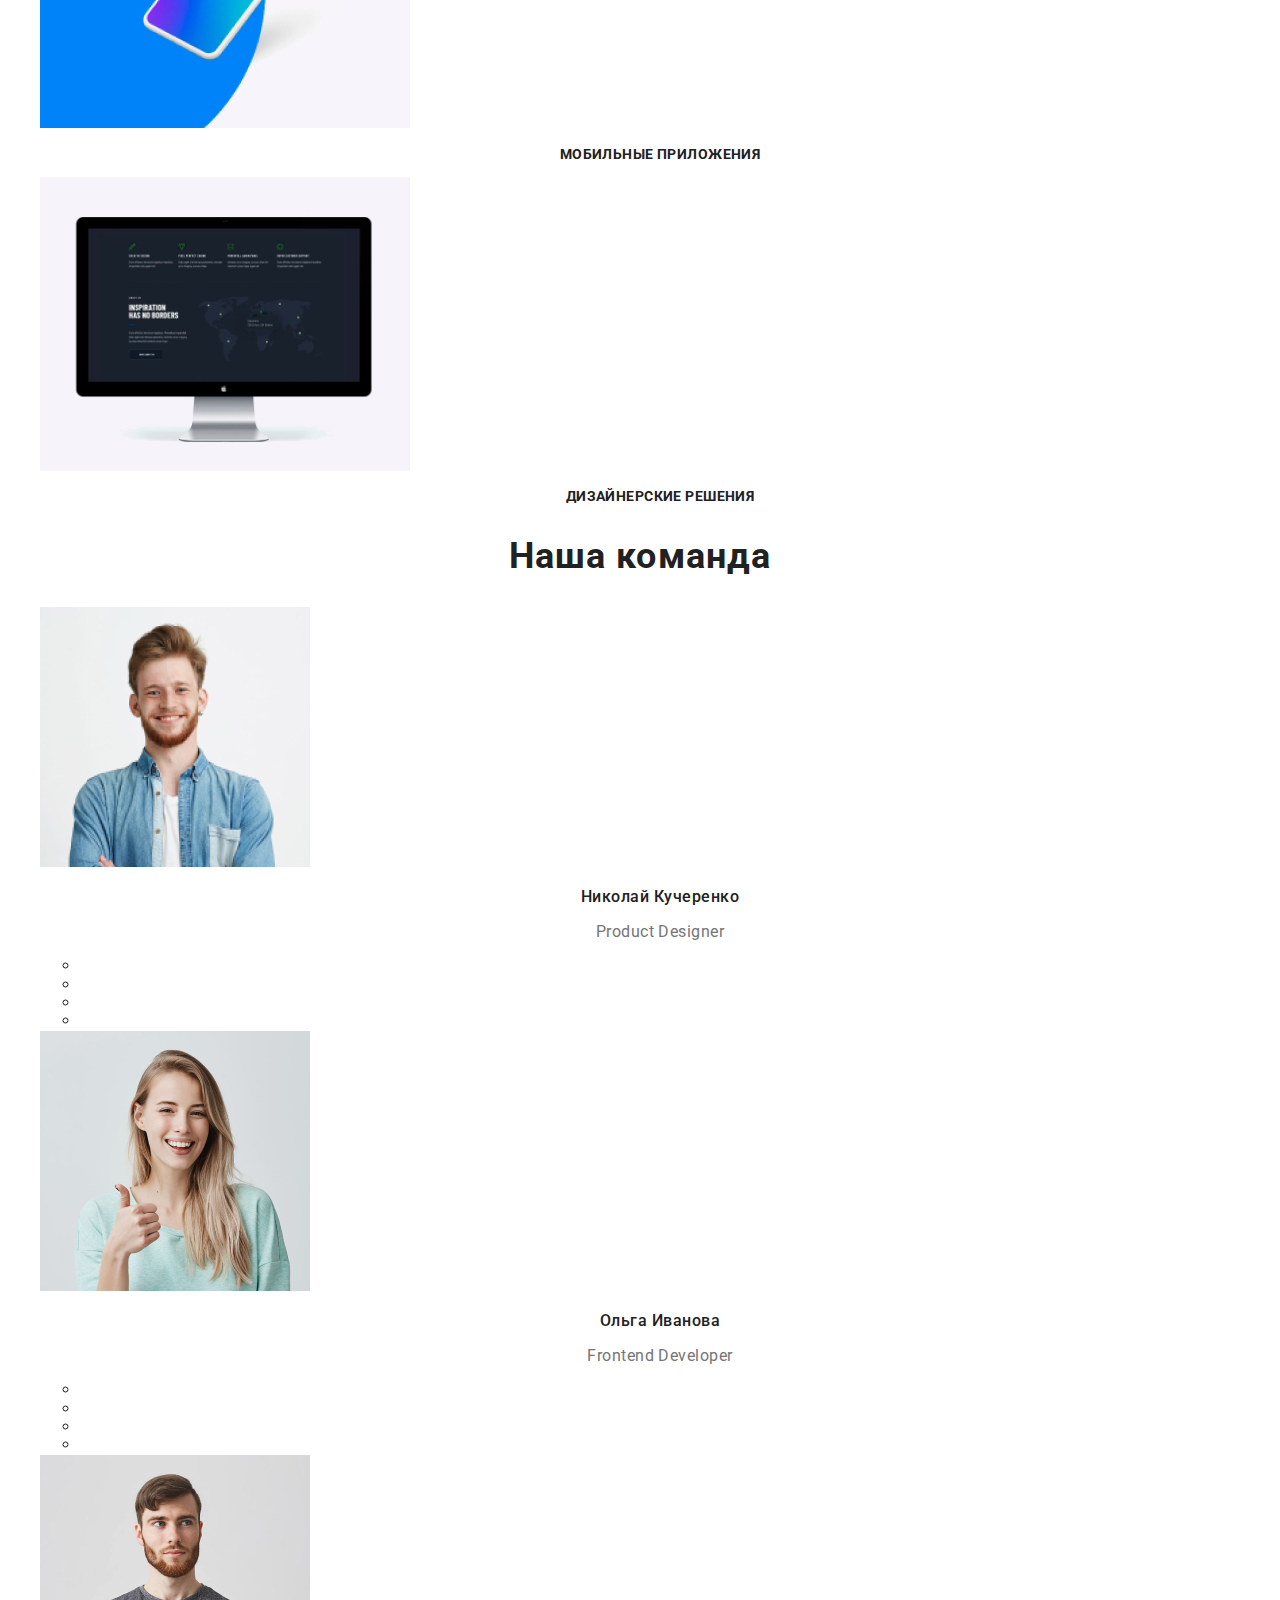
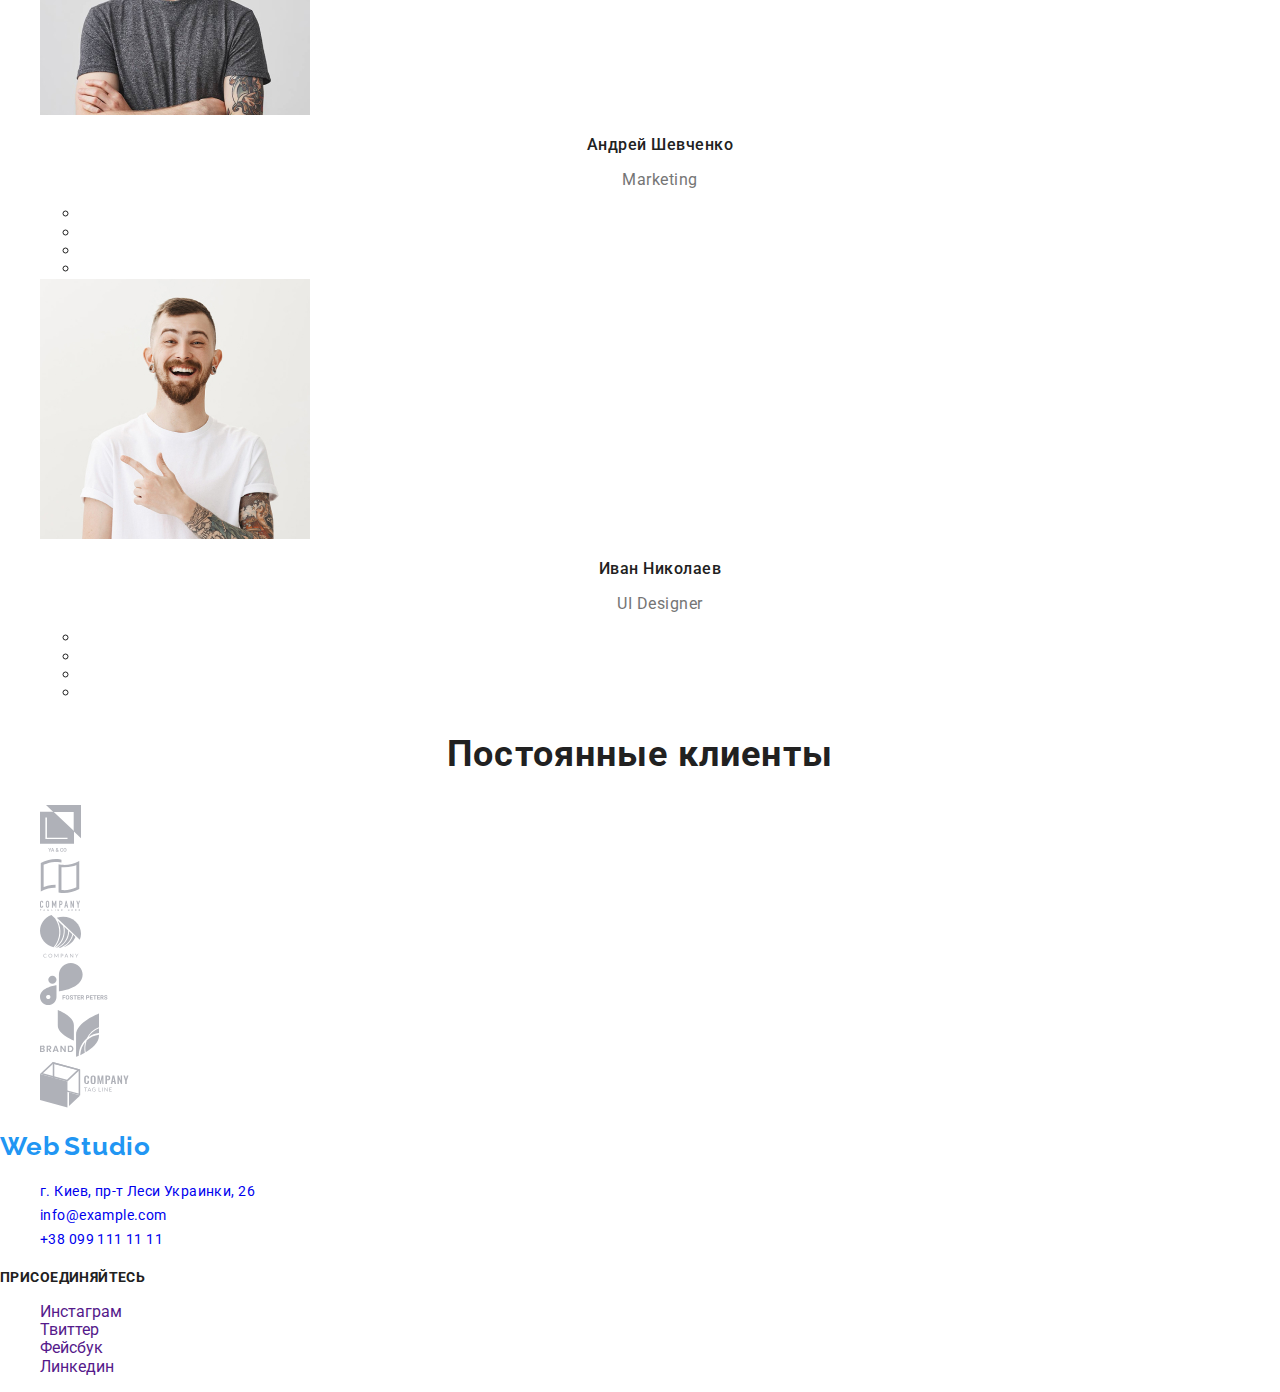
==== commit 9bb9c84b: "C коректировками" ====
--- a/index.html
+++ b/index.html
@@ -41,7 +41,7 @@
     </header>
 
 
-  <main>
+    <main>
       <!--Главная-->  
     <section class="heading">
         <h1 class="heading-title">Эффективные решения<br/> для вашего бизнеса</h1>
@@ -55,22 +55,22 @@
             <li>
                 <a href=""><img src="./images/section2/antenna-1.svg" alt="антенна"></a>
                 <h3 class="advantages-heading">Внимание к деталям</h3>
-                <p class="advantages-heading-descr">Идейные соображения, а также начало повседневной работы по формированию позиции.</p>
+                <p class="advantages-heading-description">Идейные соображения, а также начало повседневной работы по формированию позиции.</p>
             </li>
             <li>
                 <a href=""><img src="./images/section2/clock-1.svg" alt="часы"></a>
                 <h3 class="advantages-heading">Пунктуальность</h3>
-                <p class="advantages-heading-descr">Задача организации, в особенности же рамки и место обучения кадров влечет за собой.</p>
+                <p class="advantages-heading-description">Задача организации, в особенности же рамки и место обучения кадров влечет за собой.</p>
             </li>
             <li>
                 <a href=""><img src="./images/section2/diagram-1.svg" alt="диаграмма"></a>
                 <h3 class="advantages-heading">Планирование</h3>
-                <p class="advantages-heading-descr">Равным образом консультация с широким активом в значительной степени обуславливает.</p>
+                <p class="advantages-heading-description">Равным образом консультация с широким активом в значительной степени обуславливает.</p>
             </li>
             <li>
                 <a href=""><img src="./images/section2/astronaut.svg" alt="космонавт"></a>
                 <h3 class="advantages-heading">Современные технологии</h3>
-                <p class="advantages-heading-descr">Значимость этих проблем настолько очевидна, что реализация плановых заданий.</p>
+                <p class="advantages-heading-description">Значимость этих проблем настолько очевидна, что реализация плановых заданий.</p>
             </li>
         </ul>
     </section>
@@ -83,19 +83,19 @@
                 <a class="services-list-link" href=""><img src="./images/yslygi/img.png" alt="ноутбук" 
                 width="370"
                 height="294"></a>
-                <p class="services-list-descr">Десктопные приложения</p>
+                <p class="services-list-description">Десктопные приложения</p>
             </li>
             <li>
                 <a href=""><img src="./images/yslygi/box.jpg" alt="смартфон"
                 width="370"
                 height="294"></a>
-                <p class="services-list-descr">Мобильные приложения</p>
+                <p class="services-list-description">Мобильные приложения</p>
             </li>
             <li>
                 <a href=""><img src="./images/yslygi/img-1.jpg" alt="монитор"
                     width="370"
                     height="294"></a>
-                <p class="services-list-descr">Дизайнерские решения</p>
+                <p class="services-list-description">Дизайнерские решения</p>
             </li>
         </ul>
     </section>
@@ -209,11 +209,19 @@
     </div>
     <div>
         <b class="subscription">присоединяйтесь</b>
-        <ul class="list">
-            <li><a  class="link"  href="" aria-label="ссылка на Инстаграм">Инстаграм</a></li>
-            <li><a  class="link"  href="" aria-label="ссылка на Твиттер">Твиттер</a></li>
-            <li><a  class="link"  href="" aria-label="ссылка на Фейсбук">Фейсбук</a></li>
-            <li><a  class="link"  href="" aria-label="ссылка на Линкедин">Линкедин</a></li>
+        <ul class="social-links list">
+            <li class="social-links-item">
+                <a  class="link"  href="" aria-label="ссылка на Инстаграм">Инстаграм</a>
+            </li>
+            <li class="social-links-item">
+                <a  class="link"  href="" aria-label="ссылка на Твиттер">Твиттер</a>
+            </li>
+            <li class="social-links-item">
+                <a  class="link"  href="" aria-label="ссылка на Фейсбук">Фейсбук</a>
+            </li>
+            <li class="social-links-item">
+                <a  class="link"  href="" aria-label="ссылка на Линкедин">Линкедин</a>
+            </li>
         </ul>
     </div>
     </footer>
--- a/css/styles.css
+++ b/css/styles.css
@@ -1,10 +1,19 @@
+:root {
+    --main-font: 'Roboto', sans-serif;
+    --secondary-font: 'Raleway', sans-serif;
+    --title-dark-theme-color: #ffffff;
+    --title-light-theme-color: #212121;
+    --text-dark-theme-color: #ffffff;
+    --text-light-theme-color: #757575;
+    --accent-color: #2196F3;
+}
 /*main-header*/
 
 body {
-    background-color: #ffffff;
-    font-family: 'Roboto', sans-serif;
-    font-size: 16px;
-    color: #212121;
+    background-color: var (--title-dark-theme-color);
+    font-family: var(--main-font);
+    font-size: 16px;
+    color: var(--title-light-theme-color);
 
 }
 
@@ -19,99 +28,81 @@
 }
 
 /*Стиль навигации*/
-.nav-list-link {
+.nav-list-link,
+.header-email,
+.header-tel {
     font-weight: 500;
     font-size: 14px;
     line-height: 1.14;
     letter-spacing: 0.02em;
-    color: #212121;
+    color: var(--title-light-theme-color);
    
 }
 
 .nav-list-link:hover,
 .nav-list-link:focus {
-    color: #2196F3;
+    color: var(--accent-color);
 }
 
 
 /*стиль почты*/
 .header-email{
-    font-weight: 500;
-    font-size: 14px;
-    line-height: 1.14;
-    letter-spacing: 0.02em;
-    color: #2196F3;
-}
-
-
-/*стиль телефона*/
-.header-tel {
-    font-weight: 500;
-    font-size: 14px;
-    line-height: 1.14;
-    letter-spacing: 0.02em;
-    color: #757575;
-}
+    color: var(--accent-color);
+}
+
 
 .header-email:hover,
 .header-email:focus,
 .header-tel:hover,
 .header-tel:focus {
-    color:  #2196F3;
+    color:  var(--accent-color);
 }
 
 /*Главная*/   /**/
-.heading {
+.heading-title {
     font-weight: 900;
     font-size: 44px;
     line-height: 1.36;
-    /* or 136% */
     text-align: center;
     letter-spacing: 0.06em;
     text-transform: uppercase;
-    /*color: #FFFFFF;*/
+    /*color: var(--title-dark-theme-color);*/
 }
 
 .btn {
     font-weight: 700;
     font-size: 16px;
     line-height: 1.87;
-    /* identical to box height, or 187% */
     display: flex;
     align-items: center;
     text-align: center;
     letter-spacing: 0.06em;
-    /*color: #FFFFFF;*/
+    /*color: var(--text-dark-theme-color);*/
 }
 
 .btn:hover,
 .btn:focus {
-    background-color: #2196F3;
-    color: #ffffff;  
+    background-color: var(--accent-color);
+    color: var(--text-dark-theme-color);  
 }
 
 
 /*Преимущества*/ /**/
-.advantages {
-
-}
-
 .advantages-heading {
     font-weight: bold;
     font-size: 14px;
     line-height: 1.14;
     letter-spacing: 0.03em;
     text-transform: uppercase;
-    color: #212121;
-}
-
-.advantages-heading-descr {
+    color: var(--title-light-theme-color);
+}
+
+.advantages-heading-description {
     font-weight: normal;
     font-size: 14px;
     line-height: 1.71;
-    /* or 171% */
-    letter-spacing: 0.03em;
-    color: #757575;
+    letter-spacing: 0.03em;
+    color:  var(--text-light-theme-color);
 }
 
 /*Чем мы занимаемся*/
@@ -122,17 +113,17 @@
     line-height: 1.17;
     text-align: center;
     letter-spacing: 0.03em;
-    color: #212121;
-}
-
-.services-list-descr {
-    font-weight: bold;
-    font-size: 14px;
-    line-height: 16px;
-    text-align: center;
-    letter-spacing: 0.03em;
-    text-transform: uppercase;
-    /*color: #FFFFFF;*/
+    color: var(--title-light-theme-color);
+}
+
+.services-list-description {
+    font-weight: bold;
+    font-size: 14px;
+    line-height: 1.14;
+    text-align: center;
+    letter-spacing: 0.03em;
+    text-transform: uppercase;
+    /*color: var(--title-dark-theme-color);*/
 }
 
 /*Наша комманда*/
@@ -140,81 +131,63 @@
 .clients {
     font-weight: bold;
     font-size: 36px;
-    line-height: 42px;
-    text-align: center;
-    letter-spacing: 0.03em;
-    color: #212121;
-}
-
-.team-staff-name {
-font-weight: 500;
-font-size: 16px;
-line-height: 19px;
-/* identical to box height */
-text-align: center;
-letter-spacing: 0.03em;
-color: #212121;
-}
-
+    line-height: 1.17;
+    text-align: center;
+    letter-spacing: 0.03em;
+    color: var(--title-light-theme-color);
+}
+
+.team-staff-name,
 .team-staff {
-font-weight: normal;
-font-size: 16px;
-line-height: 19px;
-/* identical to box height */
-text-align: center;
-letter-spacing: 0.03em;
-color: #757575;
+    font-weight: 500;
+    font-size: 16px;
+    line-height: 1.19;
+    text-align: center;
+    letter-spacing: 0.03em;
+    color: var(--title-light-theme-color);
+}
+
+.team-staff {
+    font-weight: normal;
+    color:  var(--text-light-theme-color);
 }
 
 .clients-link:hover,
 .clients-link:focus {
-    color: #2196F3;
+    color: var(--accent-color);
 }
 
 /*Контакты*/
 
-.logo-color-blue {
-    font-family: Raleway;
+.logo-color-blue,
+.logo-color  {
+    font-family: var(--secondary-font);
     font-style: normal;
     font-weight: bold;
     font-size: 26px;
-    line-height: 31px;
-    /* identical to box height */
-    letter-spacing: 0.03em;
-    color: #2196F3;
+    line-height: 1.19;
+    letter-spacing: 0.03em;
+    color: var(--accent-color);
 }
 
 
 .logo-color {
-    font-family: Raleway;
+    /*color: var(--title-dark-theme-color);*/
+}
+
+.footer-address,
+.footer-email,
+.footer-tel {
     font-style: normal;
-    font-weight: bold;
-    font-size: 26px;
-    line-height: 31px;
-    /* identical to box height */
-    letter-spacing: 0.03em;
-    /*color: #FFFFFF;*/
-}
-
-.footer-address {
-    font-style: normal;
-    font-weight: normal;
-    font-size: 14px;
-    line-height: 24px;
-    /* or 171% */
-    letter-spacing: 0.03em;
-    /*color: #FFFFFF;*/
+    font-weight: normal;
+    font-size: 14px;
+    line-height: 1.71;
+    letter-spacing: 0.03em;
+    /*color: var(--text-dark-theme-color);*/
 }
 
 .footer-email,
-.footer-tel
- {
-    font-style: normal;
-    font-weight: normal;
-    font-size: 14px;
-    line-height: 24px;
-    /* or 171% */
-    letter-spacing: 0.03em;
+.footer-tel {
     /*color: rgba(255, 255, 255, 0.6);*/
 }
 
@@ -222,51 +195,54 @@
 .subscription {
     font-weight: bold;
     font-size: 14px;
-    line-height: 16px;
-    letter-spacing: 0.03em;
-    text-transform: uppercase;
-    /*color: #FFFFFF;*/
+    line-height: 1.14;
+    letter-spacing: 0.03em;
+    text-transform: uppercase;
+   /*color: var(--text-dark-theme-color);*/
+}
+
+    /*портфолио*/
+
+.filter-list-item-btn:hover,
+.filter-list-item:hover,
+.filter-list-item-btn:focus,
+.filter-list-item:focus {
+     background-color: var(--accent-color);
+     color: var(--text-dark-theme-color);
+        }
+
+.filter-list-item-btn,
+.filter-list-item {
+    font-weight: 500;
+    font-size: 16px;
+    line-height: 26px;
+    text-align: center;
+    letter-spacing: 0.03em;
+    color: var(--title-light-theme-color);
 }
 
 
 .projects {
     font-weight: bold;
     font-size: 18px;
-    line-height: 36px;
-    /* identical to box height, or 200% */
+    line-height: 2;
     letter-spacing: 0.06em;
-    color: #212121;
+    color: var(--title-light-theme-color);
 }
 
 .our-projects {
     font-weight: normal;
     font-size: 16px;
-    line-height: 30px;
-    /* identical to box height, or 187% */
-    letter-spacing: 0.03em;
-    color: #757575;
+    line-height: 1.87;
+    letter-spacing: 0.03em;
+    color:  var(--text-light-theme-color);
     }
 
-.our-projects-descr {
-    font-weight: normal;
-font-size: 18px;
-line-height: 28px;
-/* or 156% */
-letter-spacing: 0.03em;
-/*color: #FFFFFF;*/
-}
-
-
-
-
-
-
-
-
-
-
-
-
-
-
-
+.our-projects-description {
+    font-weight: normal;
+    font-size: 18px;
+    line-height: 1.56;
+    letter-spacing: 0.03em;
+    /*color: var(--text-dark-theme-color);*/
+    }
+
